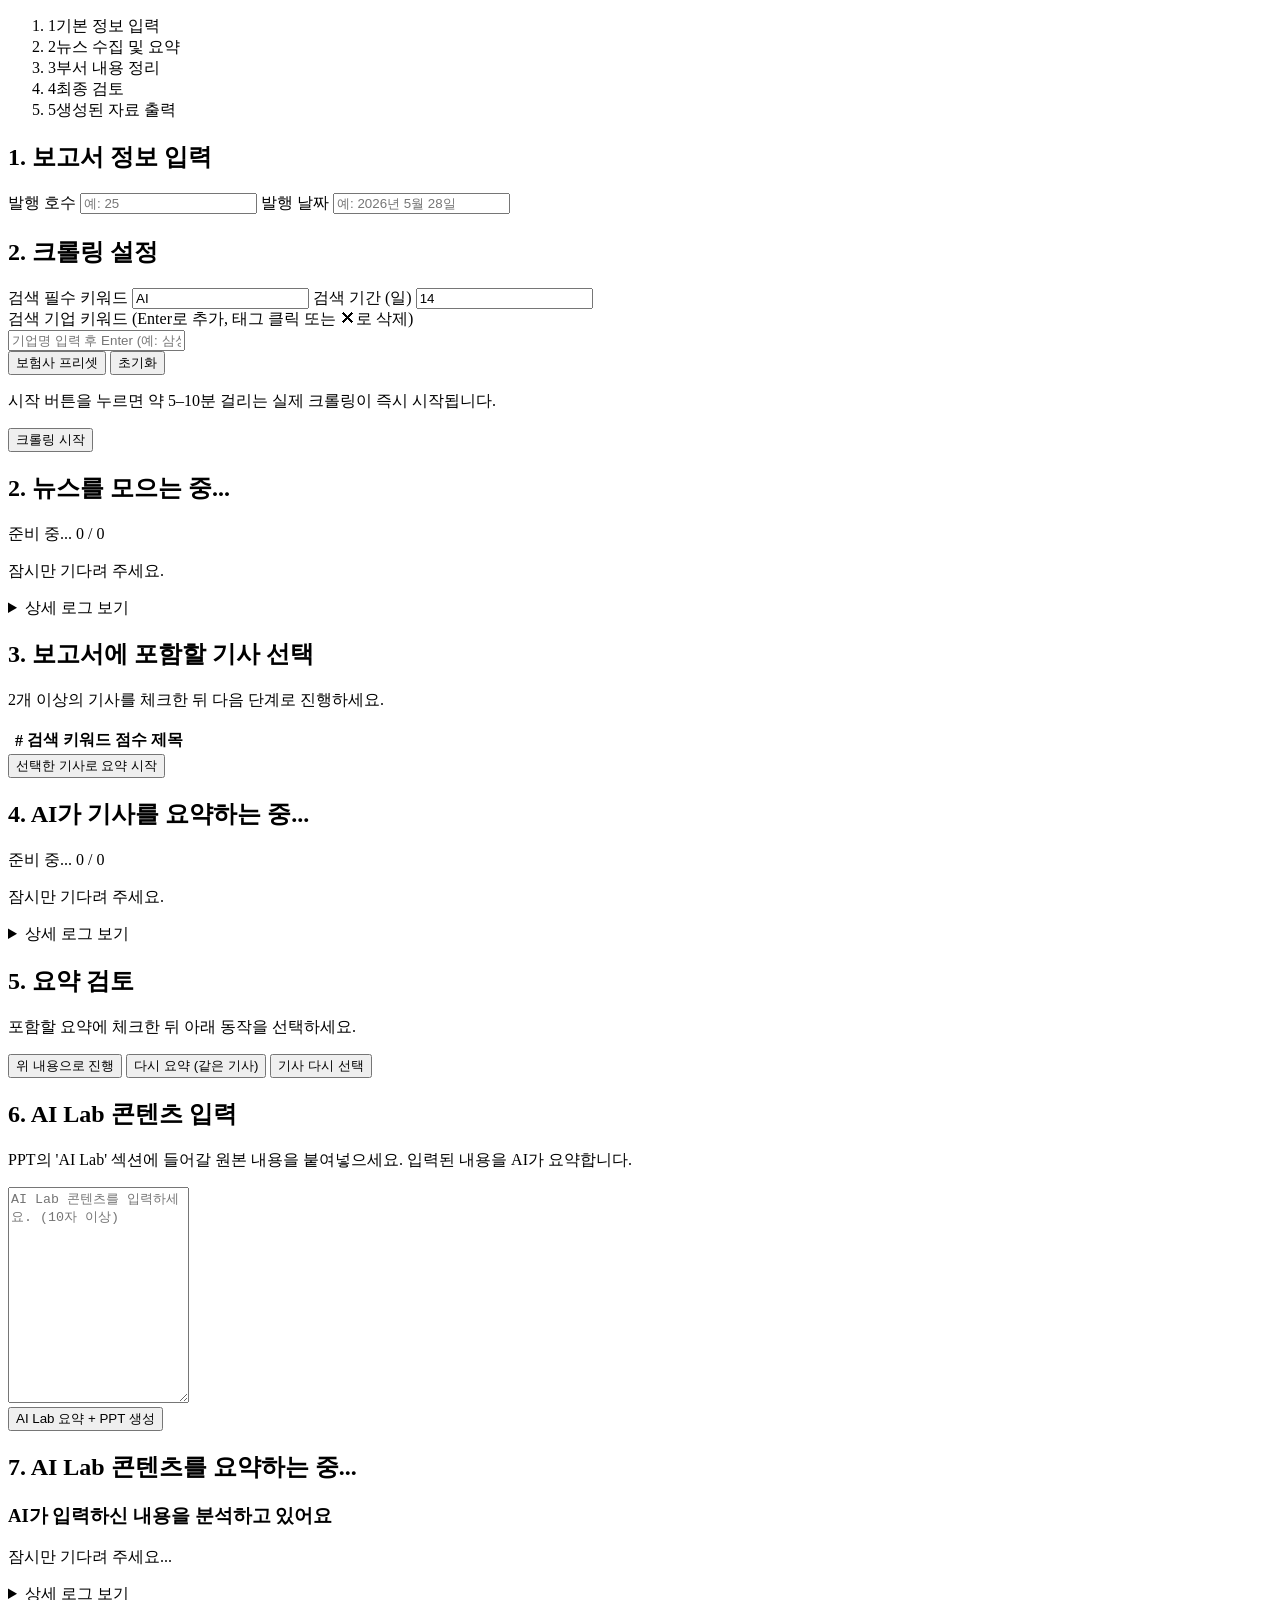
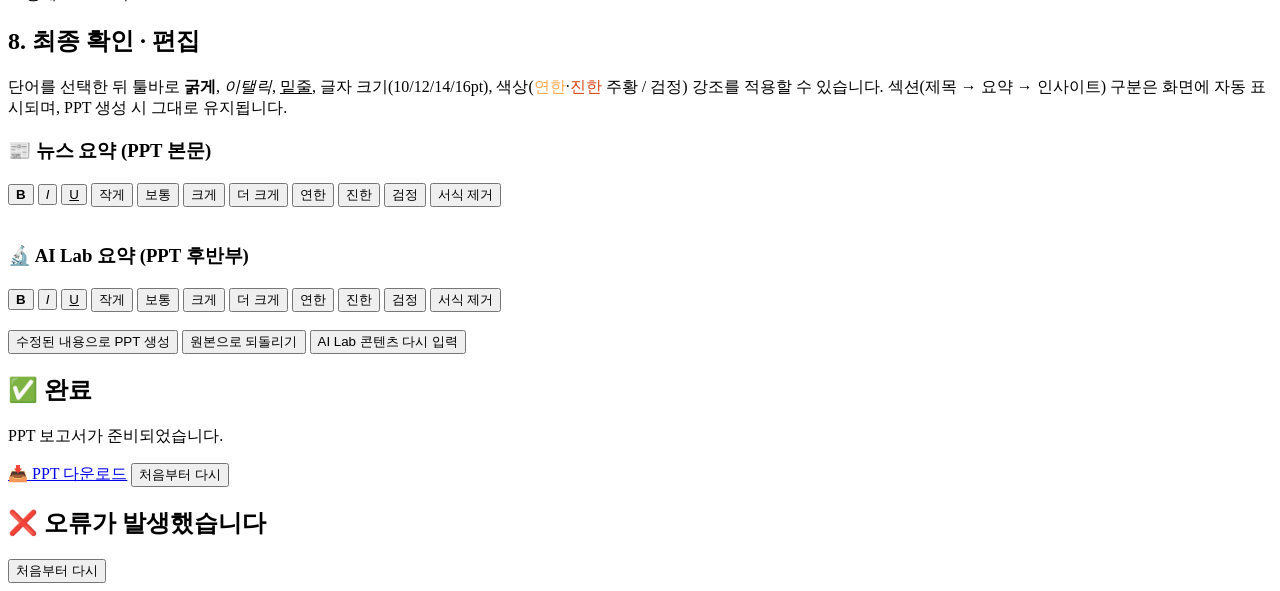
==== web/static/index.html @ 6c37c091 "add steps" ====
<!doctype html>
<html lang="ko">
<head>
  <meta charset="utf-8" />
  <meta name="viewport" content="width=device-width, initial-scale=1" />
  <title>AI Weekly Report — Web Demo</title>
  <link rel="stylesheet" href="/app.css" />
</head>
<body>
  <!-- 진행 단계 표시 (상단 고정) -->
  <nav class="stepper-wrap" aria-label="진행 단계">
    <ol id="stepper" class="stepper">
      <li class="stepper-item" data-group="input"><span class="stepper-dot">1</span><span class="stepper-label">기본 정보 입력</span></li>
      <li class="stepper-item" data-group="collect"><span class="stepper-dot">2</span><span class="stepper-label">뉴스 수집 및 요약</span></li>
      <li class="stepper-item" data-group="ailab"><span class="stepper-dot">3</span><span class="stepper-label">부서 내용 정리</span></li>
      <li class="stepper-item" data-group="review"><span class="stepper-dot">4</span><span class="stepper-label">최종 검토</span></li>
      <li class="stepper-item" data-group="done"><span class="stepper-dot">5</span><span class="stepper-label">생성된 자료 출력</span></li>
    </ol>
    <p id="stepper-desc" class="stepper-desc"></p>
  </nav>

  <main>
    <!-- Step 0: 메타데이터 + 크롤링 설정 -->
    <section id="step-meta" class="step active">
      <h2>1. 보고서 정보 입력</h2>
      <div class="form-row">
        <label>발행 호수 <input id="meta-number" type="text" placeholder="예: 25" /></label>
        <label>발행 날짜 <input id="meta-date" type="text" placeholder="예: 2026년 5월 28일" /></label>
      </div>

      <h2 style="margin-top: 22px;">2. 크롤링 설정</h2>
      <div class="form-row">
        <label>검색 필수 키워드
          <input id="cfg-keyword" type="text" value="AI" placeholder="예: AI" />
        </label>
        <label>검색 기간 (일)
          <input id="cfg-days" type="number" min="1" value="14" />
        </label>
      </div>

      <div class="tag-input-wrap">
        <label class="tag-label">검색 기업 키워드 (Enter로 추가, 태그 클릭 또는 ✕로 삭제)</label>
        <div id="cfg-companies" class="tag-list"></div>
        <input id="cfg-company-input" type="text" placeholder="기업명 입력 후 Enter (예: 삼성화재)" />
        <div class="tag-actions">
          <button type="button" id="btn-preset-insurance">보험사 프리셋</button>
          <button type="button" id="btn-clear-companies">초기화</button>
        </div>
      </div>

      <p class="hint">시작 버튼을 누르면 약 5–10분 걸리는 실제 크롤링이 즉시 시작됩니다.</p>
      <button id="btn-start" class="primary">크롤링 시작</button>
    </section>

    <!-- Step 1: 크롤링 진행 -->
    <section id="step-crawl" class="step">
      <h2>2. 뉴스를 모으는 중...</h2>

      <div class="progress-card">
        <div class="progress-head">
          <span id="crawl-progress-label">준비 중...</span>
          <span id="crawl-progress-count">0 / 0</span>
        </div>
        <div class="progress-bar"><div id="crawl-progress-fill" class="progress-fill"></div></div>
        <p id="crawl-current" class="progress-current">잠시만 기다려 주세요.</p>
      </div>

      <div id="crawl-companies" class="company-groups"></div>

      <details class="log-details">
        <summary>상세 로그 보기</summary>
        <div id="crawl-log" class="log"></div>
      </details>
    </section>

    <!-- Step 2: 기사 선택 -->
    <section id="step-select" class="step">
      <h2>3. 보고서에 포함할 기사 선택</h2>
      <p class="hint">2개 이상의 기사를 체크한 뒤 다음 단계로 진행하세요.</p>
      <div class="table-wrap">
        <table id="articles-table">
          <thead><tr><th></th><th>#</th><th>검색 키워드</th><th>점수</th><th>제목</th></tr></thead>
          <tbody></tbody>
        </table>
      </div>
      <button id="btn-summarize" class="primary">선택한 기사로 요약 시작</button>
    </section>

    <!-- Step 3: 요약 진행 -->
    <section id="step-summarize" class="step">
      <h2>4. AI가 기사를 요약하는 중...</h2>

      <div class="progress-card">
        <div class="progress-head">
          <span id="summarize-progress-label">준비 중...</span>
          <span id="summarize-progress-count">0 / 0</span>
        </div>
        <div class="progress-bar"><div id="summarize-progress-fill" class="progress-fill"></div></div>
        <p id="summarize-current" class="progress-current">잠시만 기다려 주세요.</p>
      </div>

      <div id="summarize-articles" class="summarize-articles"></div>

      <details class="log-details">
        <summary>상세 로그 보기</summary>
        <div id="summarize-log" class="log"></div>
      </details>
    </section>

    <!-- Step 4: 요약 검토 -->
    <section id="step-review" class="step">
      <h2>5. 요약 검토</h2>
      <p class="hint">포함할 요약에 체크한 뒤 아래 동작을 선택하세요.</p>
      <div id="summaries-list" class="summaries"></div>
      <div class="review-actions">
        <button id="btn-accept" class="primary">위 내용으로 진행</button>
        <button id="btn-resummarize">다시 요약 (같은 기사)</button>
        <button id="btn-reselect">기사 다시 선택</button>
      </div>
    </section>

    <!-- Step 5: AI Lab 콘텐츠 입력 -->
    <section id="step-ailab-input" class="step">
      <h2>6. AI Lab 콘텐츠 입력</h2>
      <p class="hint">PPT의 'AI Lab' 섹션에 들어갈 원본 내용을 붙여넣으세요. 입력된 내용을 AI가 요약합니다.</p>
      <textarea id="ailab-content" class="ailab-textarea" rows="14" placeholder="AI Lab 콘텐츠를 입력하세요. (10자 이상)"></textarea>
      <div class="ailab-actions">
        <button id="btn-generate-ppt" class="primary">AI Lab 요약 + PPT 생성</button>
      </div>
    </section>

    <!-- Step 6: AI Lab 요약 진행 -->
    <section id="step-ailab" class="step">
      <h2>7. AI Lab 콘텐츠를 요약하는 중...</h2>

      <div class="ailab-status-card">
        <div class="ailab-spinner-wrap"><span class="spinner-lg"></span></div>
        <div class="ailab-status-body">
          <h3>AI가 입력하신 내용을 분석하고 있어요</h3>
          <p id="ailab-status-message">잠시만 기다려 주세요...</p>
        </div>
      </div>

      <details class="log-details">
        <summary>상세 로그 보기</summary>
        <div id="ailab-log" class="log"></div>
      </details>
    </section>

    <!-- Step 7: 최종 확인 -->
    <section id="step-final-review" class="step">
      <h2>8. 최종 확인 · 편집</h2>
      <p class="hint">단어를 선택한 뒤 툴바로 <b>굵게</b>, <i>이탤릭</i>, <u>밑줄</u>, 글자 크기(10/12/14/16pt), 색상(<span style="color:#FFA94D">연한</span>·<span style="color:#D84315">진한</span> 주황 / 검정) 강조를 적용할 수 있습니다. 섹션(제목 → 요약 → 인사이트) 구분은 화면에 자동 표시되며, PPT 생성 시 그대로 유지됩니다.</p>

      <div class="final-card">
        <h3>📰 뉴스 요약 (PPT 본문)</h3>
        <div class="rich-toolbar" data-target="final-news-summary">
          <button type="button" data-cmd="bold" title="굵게 (Ctrl+B)"><b>B</b></button>
          <button type="button" data-cmd="italic" title="이탤릭 (Ctrl+I)"><i>I</i></button>
          <button type="button" data-cmd="underline" title="밑줄 (Ctrl+U)"><u>U</u></button>
          <span class="tb-divider"></span>
          <button type="button" data-size="10" title="작게 10pt" class="tb-size">작게</button>
          <button type="button" data-size="12" title="보통 12pt" class="tb-size">보통</button>
          <button type="button" data-size="14" title="크게 14pt" class="tb-size">크게</button>
          <button type="button" data-size="16" title="더 크게 16pt" class="tb-size">더 크게</button>
          <span class="tb-divider"></span>
          <button type="button" data-color="#FFA94D" title="연한 주황" class="tb-color"><span class="tb-swatch" style="background:#FFA94D"></span>연한</button>
          <button type="button" data-color="#D84315" title="진한 주황" class="tb-color"><span class="tb-swatch" style="background:#D84315"></span>진한</button>
          <button type="button" data-color="#000000" title="검은색" class="tb-color"><span class="tb-swatch" style="background:#000000"></span>검정</button>
          <span class="tb-divider"></span>
          <button type="button" data-cmd="removeFormat" title="선택 영역 서식 모두 제거">서식 제거</button>
        </div>
        <div id="final-news-summary" class="rich-edit" contenteditable="true" spellcheck="false"></div>
      </div>

      <div class="final-card">
        <h3>🔬 AI Lab 요약 (PPT 후반부)</h3>
        <div class="rich-toolbar" data-target="final-ailab-summary">
          <button type="button" data-cmd="bold" title="굵게 (Ctrl+B)"><b>B</b></button>
          <button type="button" data-cmd="italic" title="이탤릭 (Ctrl+I)"><i>I</i></button>
          <button type="button" data-cmd="underline" title="밑줄 (Ctrl+U)"><u>U</u></button>
          <span class="tb-divider"></span>
          <button type="button" data-size="10" title="작게 10pt" class="tb-size">작게</button>
          <button type="button" data-size="12" title="보통 12pt" class="tb-size">보통</button>
          <button type="button" data-size="14" title="크게 14pt" class="tb-size">크게</button>
          <button type="button" data-size="16" title="더 크게 16pt" class="tb-size">더 크게</button>
          <span class="tb-divider"></span>
          <button type="button" data-color="#FFA94D" title="연한 주황" class="tb-color"><span class="tb-swatch" style="background:#FFA94D"></span>연한</button>
          <button type="button" data-color="#D84315" title="진한 주황" class="tb-color"><span class="tb-swatch" style="background:#D84315"></span>진한</button>
          <button type="button" data-color="#000000" title="검은색" class="tb-color"><span class="tb-swatch" style="background:#000000"></span>검정</button>
          <span class="tb-divider"></span>
          <button type="button" data-cmd="removeFormat" title="선택 영역 서식 모두 제거">서식 제거</button>
        </div>
        <div id="final-ailab-summary" class="rich-edit" contenteditable="true" spellcheck="false"></div>
      </div>

      <div class="review-actions">
        <button id="btn-confirm-ppt" class="primary">수정된 내용으로 PPT 생성</button>
        <button id="btn-reset-edits">원본으로 되돌리기</button>
        <button id="btn-back-ailab">AI Lab 콘텐츠 다시 입력</button>
      </div>
    </section>

    <!-- Step 8: Done -->
    <section id="step-done" class="step">
      <h2>✅ 완료</h2>
      <p>PPT 보고서가 준비되었습니다.</p>
      <a id="btn-download" class="primary" href="#" download>📥 PPT 다운로드</a>
      <button id="btn-restart">처음부터 다시</button>
    </section>

    <!-- Error overlay -->
    <section id="step-error" class="step error">
      <h2>❌ 오류가 발생했습니다</h2>
      <pre id="error-detail"></pre>
      <button id="btn-error-restart">처음부터 다시</button>
    </section>
  </main>

  <script src="/app.js"></script>
</body>
</html>
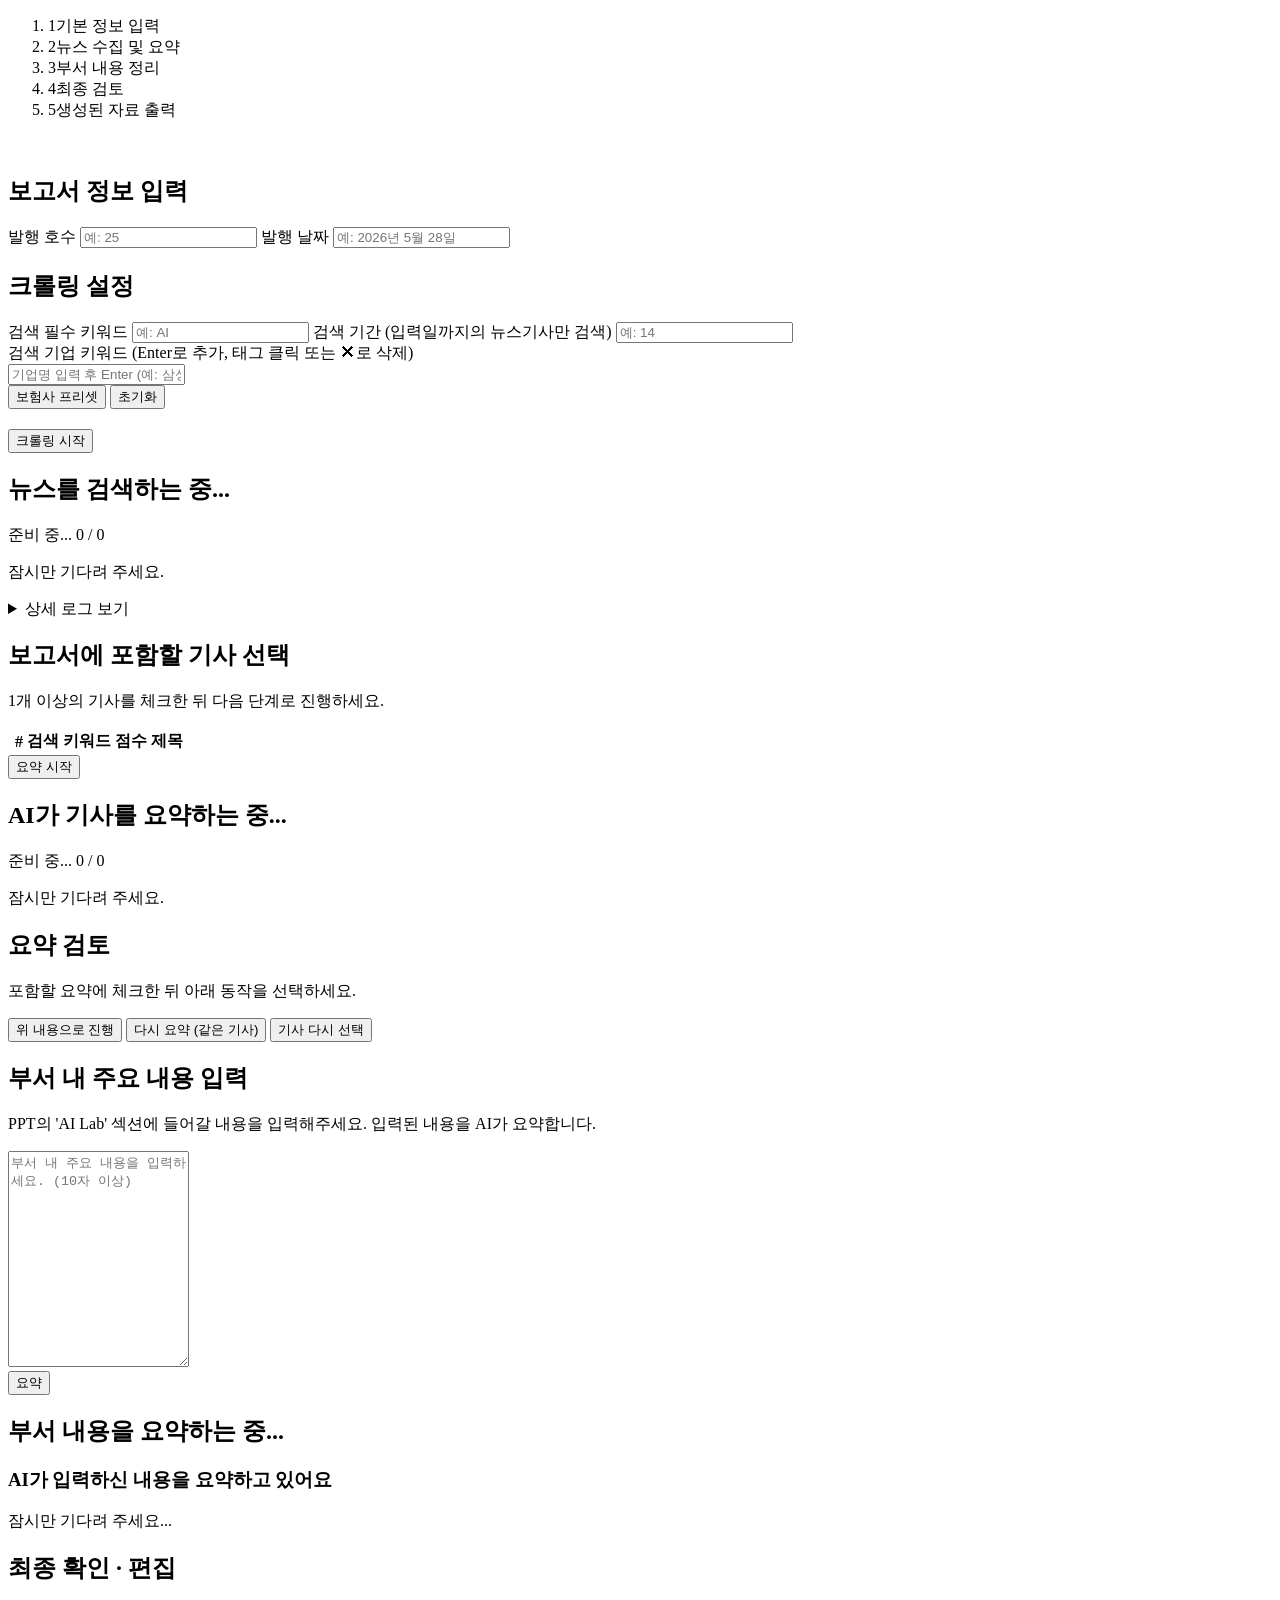
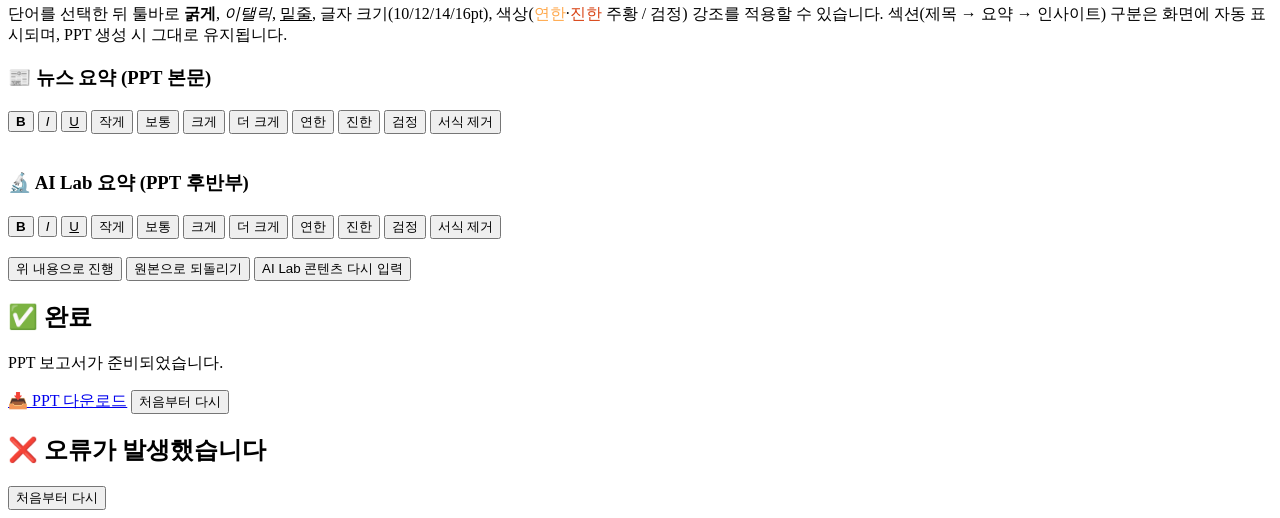
==== commit ea8e9572: "put images" ====
--- a/web/static/index.html
+++ b/web/static/index.html
@@ -16,25 +16,28 @@
       <li class="stepper-item" data-group="review"><span class="stepper-dot">4</span><span class="stepper-label">최종 검토</span></li>
       <li class="stepper-item" data-group="done"><span class="stepper-dot">5</span><span class="stepper-label">생성된 자료 출력</span></li>
     </ol>
+  </nav>
+
+  <main>
+    <!-- 단계 안내(아이콘 + 설명) — 스크롤 영역 -->
+    <img id="stepper-desc-icon" class="stepper-desc-icon" src="/images/write.png" alt="" />
     <p id="stepper-desc" class="stepper-desc"></p>
-  </nav>
-
-  <main>
+
     <!-- Step 0: 메타데이터 + 크롤링 설정 -->
     <section id="step-meta" class="step active">
-      <h2>1. 보고서 정보 입력</h2>
+      <h2>보고서 정보 입력</h2>
       <div class="form-row">
         <label>발행 호수 <input id="meta-number" type="text" placeholder="예: 25" /></label>
         <label>발행 날짜 <input id="meta-date" type="text" placeholder="예: 2026년 5월 28일" /></label>
       </div>
 
-      <h2 style="margin-top: 22px;">2. 크롤링 설정</h2>
+      <h2 style="margin-top: 22px;">크롤링 설정</h2>
       <div class="form-row">
         <label>검색 필수 키워드
-          <input id="cfg-keyword" type="text" value="AI" placeholder="예: AI" />
+          <input id="cfg-keyword" type="text" placeholder="예: AI" />
         </label>
-        <label>검색 기간 (일)
-          <input id="cfg-days" type="number" min="1" value="14" />
+        <label>검색 기간 (입력일까지의 뉴스기사만 검색)
+          <input id="cfg-days" type="number" min="1" placeholder="예: 14" />
         </label>
       </div>
 
@@ -48,13 +51,12 @@
         </div>
       </div>
 
-      <p class="hint">시작 버튼을 누르면 약 5–10분 걸리는 실제 크롤링이 즉시 시작됩니다.</p>
-      <button id="btn-start" class="primary">크롤링 시작</button>
+      <button id="btn-start" class="primary" style="margin-top: 20px;">크롤링 시작</button>
     </section>
 
     <!-- Step 1: 크롤링 진행 -->
     <section id="step-crawl" class="step">
-      <h2>2. 뉴스를 모으는 중...</h2>
+      <h2>뉴스를 검색하는 중...</h2>
 
       <div class="progress-card">
         <div class="progress-head">
@@ -75,20 +77,20 @@
 
     <!-- Step 2: 기사 선택 -->
     <section id="step-select" class="step">
-      <h2>3. 보고서에 포함할 기사 선택</h2>
-      <p class="hint">2개 이상의 기사를 체크한 뒤 다음 단계로 진행하세요.</p>
+      <h2>보고서에 포함할 기사 선택</h2>
+      <p class="hint">1개 이상의 기사를 체크한 뒤 다음 단계로 진행하세요.</p>
       <div class="table-wrap">
         <table id="articles-table">
           <thead><tr><th></th><th>#</th><th>검색 키워드</th><th>점수</th><th>제목</th></tr></thead>
           <tbody></tbody>
         </table>
       </div>
-      <button id="btn-summarize" class="primary">선택한 기사로 요약 시작</button>
+      <button id="btn-summarize" class="primary">요약 시작</button>
     </section>
 
     <!-- Step 3: 요약 진행 -->
     <section id="step-summarize" class="step">
-      <h2>4. AI가 기사를 요약하는 중...</h2>
+      <h2>AI가 기사를 요약하는 중...</h2>
 
       <div class="progress-card">
         <div class="progress-head">
@@ -100,16 +102,11 @@
       </div>
 
       <div id="summarize-articles" class="summarize-articles"></div>
-
-      <details class="log-details">
-        <summary>상세 로그 보기</summary>
-        <div id="summarize-log" class="log"></div>
-      </details>
     </section>
 
     <!-- Step 4: 요약 검토 -->
     <section id="step-review" class="step">
-      <h2>5. 요약 검토</h2>
+      <h2>요약 검토</h2>
       <p class="hint">포함할 요약에 체크한 뒤 아래 동작을 선택하세요.</p>
       <div id="summaries-list" class="summaries"></div>
       <div class="review-actions">
@@ -121,35 +118,30 @@
 
     <!-- Step 5: AI Lab 콘텐츠 입력 -->
     <section id="step-ailab-input" class="step">
-      <h2>6. AI Lab 콘텐츠 입력</h2>
-      <p class="hint">PPT의 'AI Lab' 섹션에 들어갈 원본 내용을 붙여넣으세요. 입력된 내용을 AI가 요약합니다.</p>
-      <textarea id="ailab-content" class="ailab-textarea" rows="14" placeholder="AI Lab 콘텐츠를 입력하세요. (10자 이상)"></textarea>
+      <h2>부서 내 주요 내용 입력</h2>
+      <p class="hint">PPT의 'AI Lab' 섹션에 들어갈 내용을 입력해주세요. 입력된 내용을 AI가 요약합니다.</p>
+      <textarea id="ailab-content" class="ailab-textarea" rows="14" placeholder="부서 내 주요 내용을 입력하세요. (10자 이상)"></textarea>
       <div class="ailab-actions">
-        <button id="btn-generate-ppt" class="primary">AI Lab 요약 + PPT 생성</button>
+        <button id="btn-generate-ppt" class="primary">요약</button>
       </div>
     </section>
 
     <!-- Step 6: AI Lab 요약 진행 -->
     <section id="step-ailab" class="step">
-      <h2>7. AI Lab 콘텐츠를 요약하는 중...</h2>
+      <h2>부서 내용을 요약하는 중...</h2>
 
       <div class="ailab-status-card">
         <div class="ailab-spinner-wrap"><span class="spinner-lg"></span></div>
         <div class="ailab-status-body">
-          <h3>AI가 입력하신 내용을 분석하고 있어요</h3>
+          <h3>AI가 입력하신 내용을 요약하고 있어요</h3>
           <p id="ailab-status-message">잠시만 기다려 주세요...</p>
         </div>
       </div>
-
-      <details class="log-details">
-        <summary>상세 로그 보기</summary>
-        <div id="ailab-log" class="log"></div>
-      </details>
     </section>
 
     <!-- Step 7: 최종 확인 -->
     <section id="step-final-review" class="step">
-      <h2>8. 최종 확인 · 편집</h2>
+      <h2>최종 확인 · 편집</h2>
       <p class="hint">단어를 선택한 뒤 툴바로 <b>굵게</b>, <i>이탤릭</i>, <u>밑줄</u>, 글자 크기(10/12/14/16pt), 색상(<span style="color:#FFA94D">연한</span>·<span style="color:#D84315">진한</span> 주황 / 검정) 강조를 적용할 수 있습니다. 섹션(제목 → 요약 → 인사이트) 구분은 화면에 자동 표시되며, PPT 생성 시 그대로 유지됩니다.</p>
 
       <div class="final-card">
@@ -195,7 +187,7 @@
       </div>
 
       <div class="review-actions">
-        <button id="btn-confirm-ppt" class="primary">수정된 내용으로 PPT 생성</button>
+        <button id="btn-confirm-ppt" class="primary">위 내용으로 진행</button>
         <button id="btn-reset-edits">원본으로 되돌리기</button>
         <button id="btn-back-ailab">AI Lab 콘텐츠 다시 입력</button>
       </div>
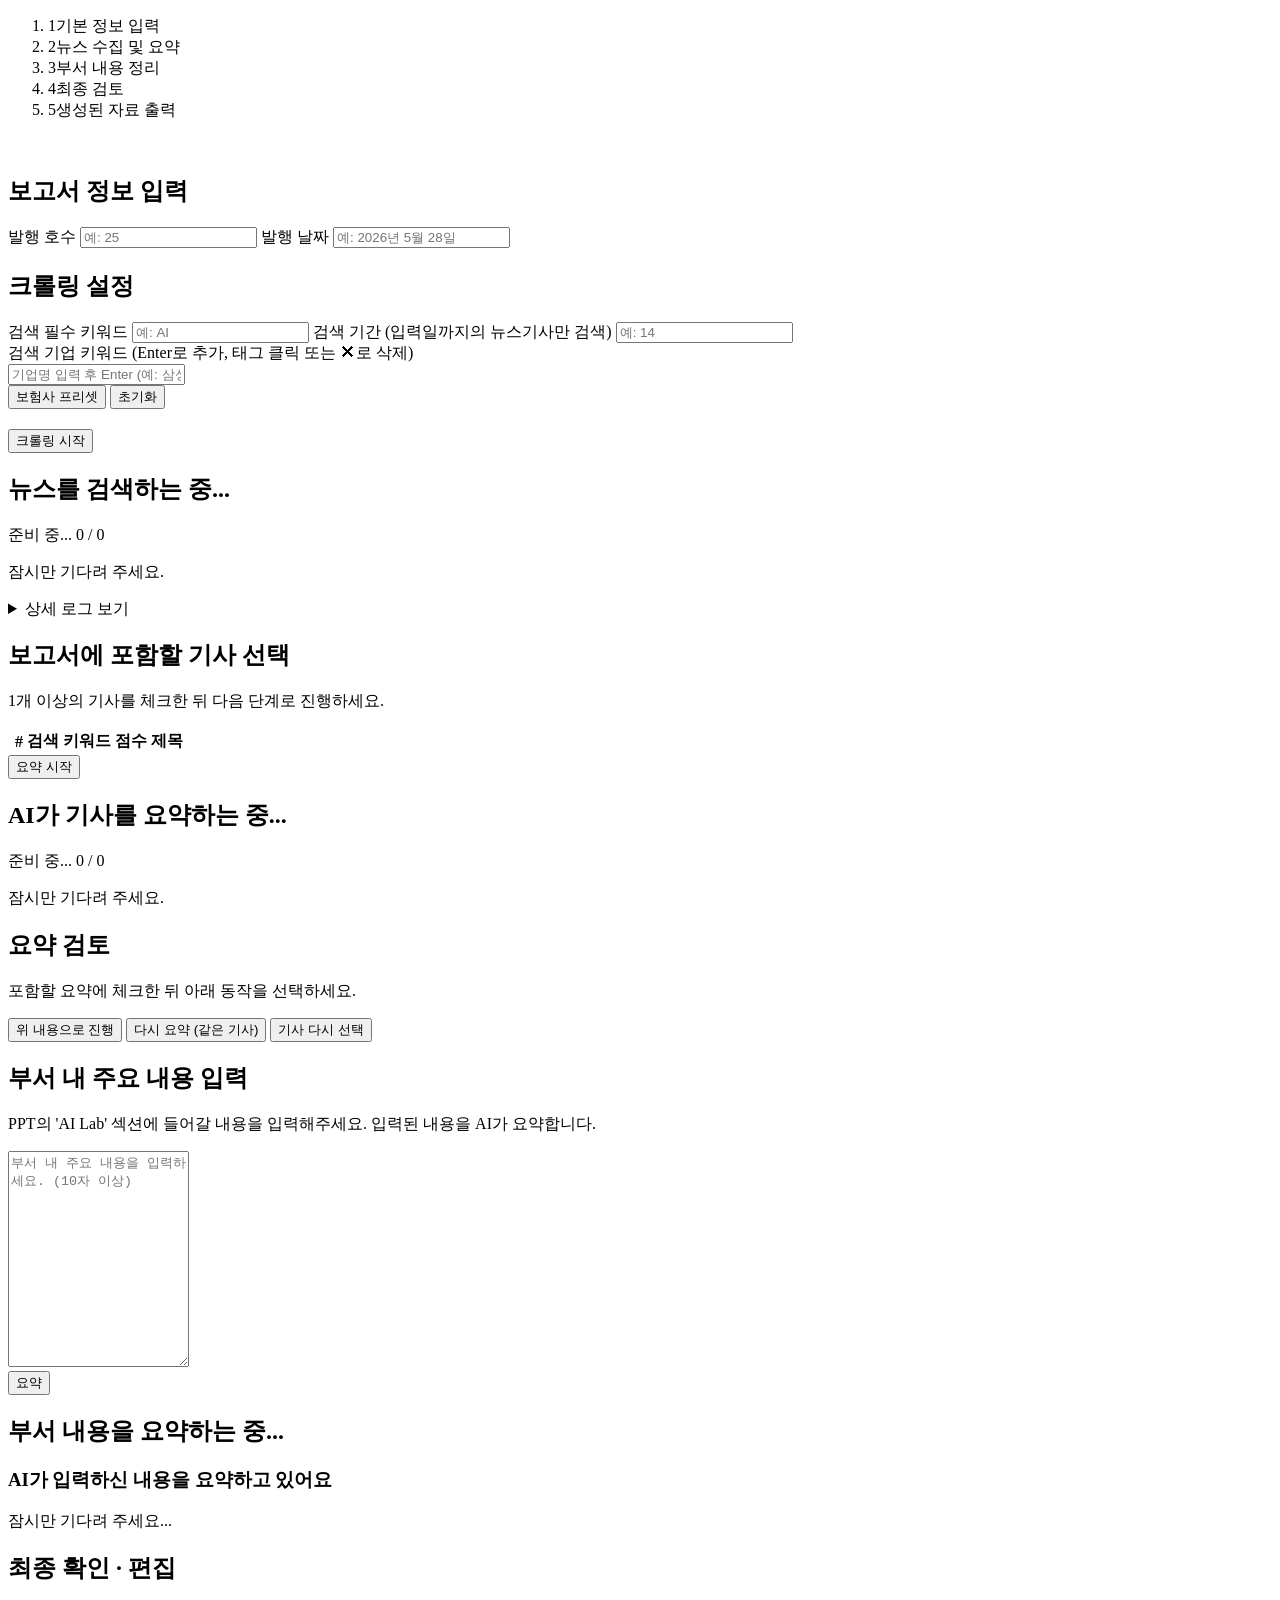
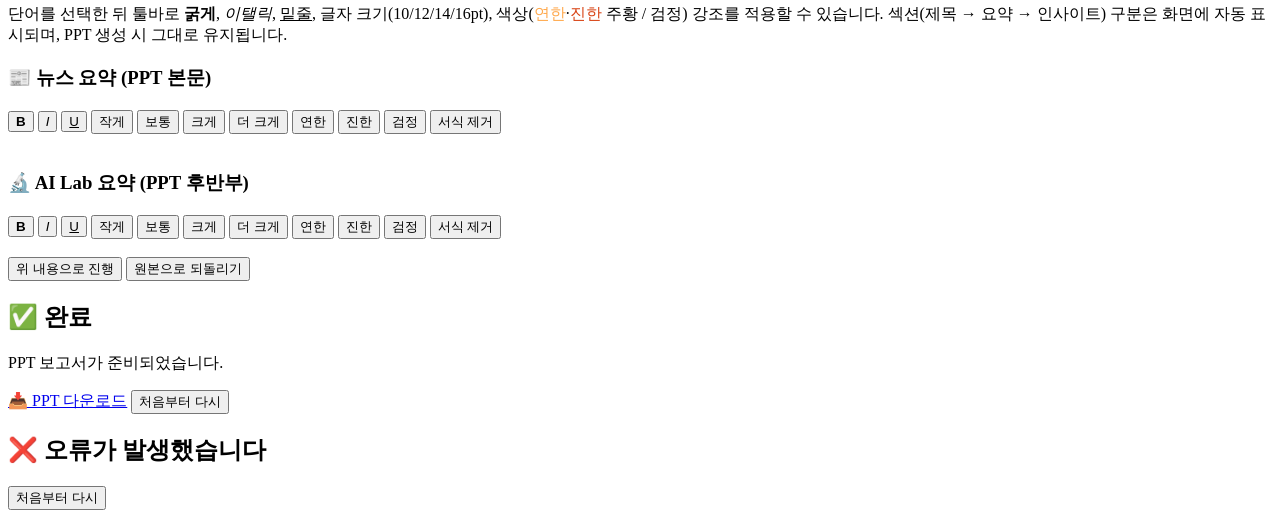
==== commit 647ee559: "design change" ====
--- a/web/static/index.html
+++ b/web/static/index.html
@@ -34,7 +34,7 @@
       <h2 style="margin-top: 22px;">크롤링 설정</h2>
       <div class="form-row">
         <label>검색 필수 키워드
-          <input id="cfg-keyword" type="text" placeholder="예: AI" />
+          <input id="cfg-keyword" type="text" placeholder="예: AI" autocomplete="off" />
         </label>
         <label>검색 기간 (입력일까지의 뉴스기사만 검색)
           <input id="cfg-days" type="number" min="1" placeholder="예: 14" />
@@ -189,7 +189,6 @@
       <div class="review-actions">
         <button id="btn-confirm-ppt" class="primary">위 내용으로 진행</button>
         <button id="btn-reset-edits">원본으로 되돌리기</button>
-        <button id="btn-back-ailab">AI Lab 콘텐츠 다시 입력</button>
       </div>
     </section>
 
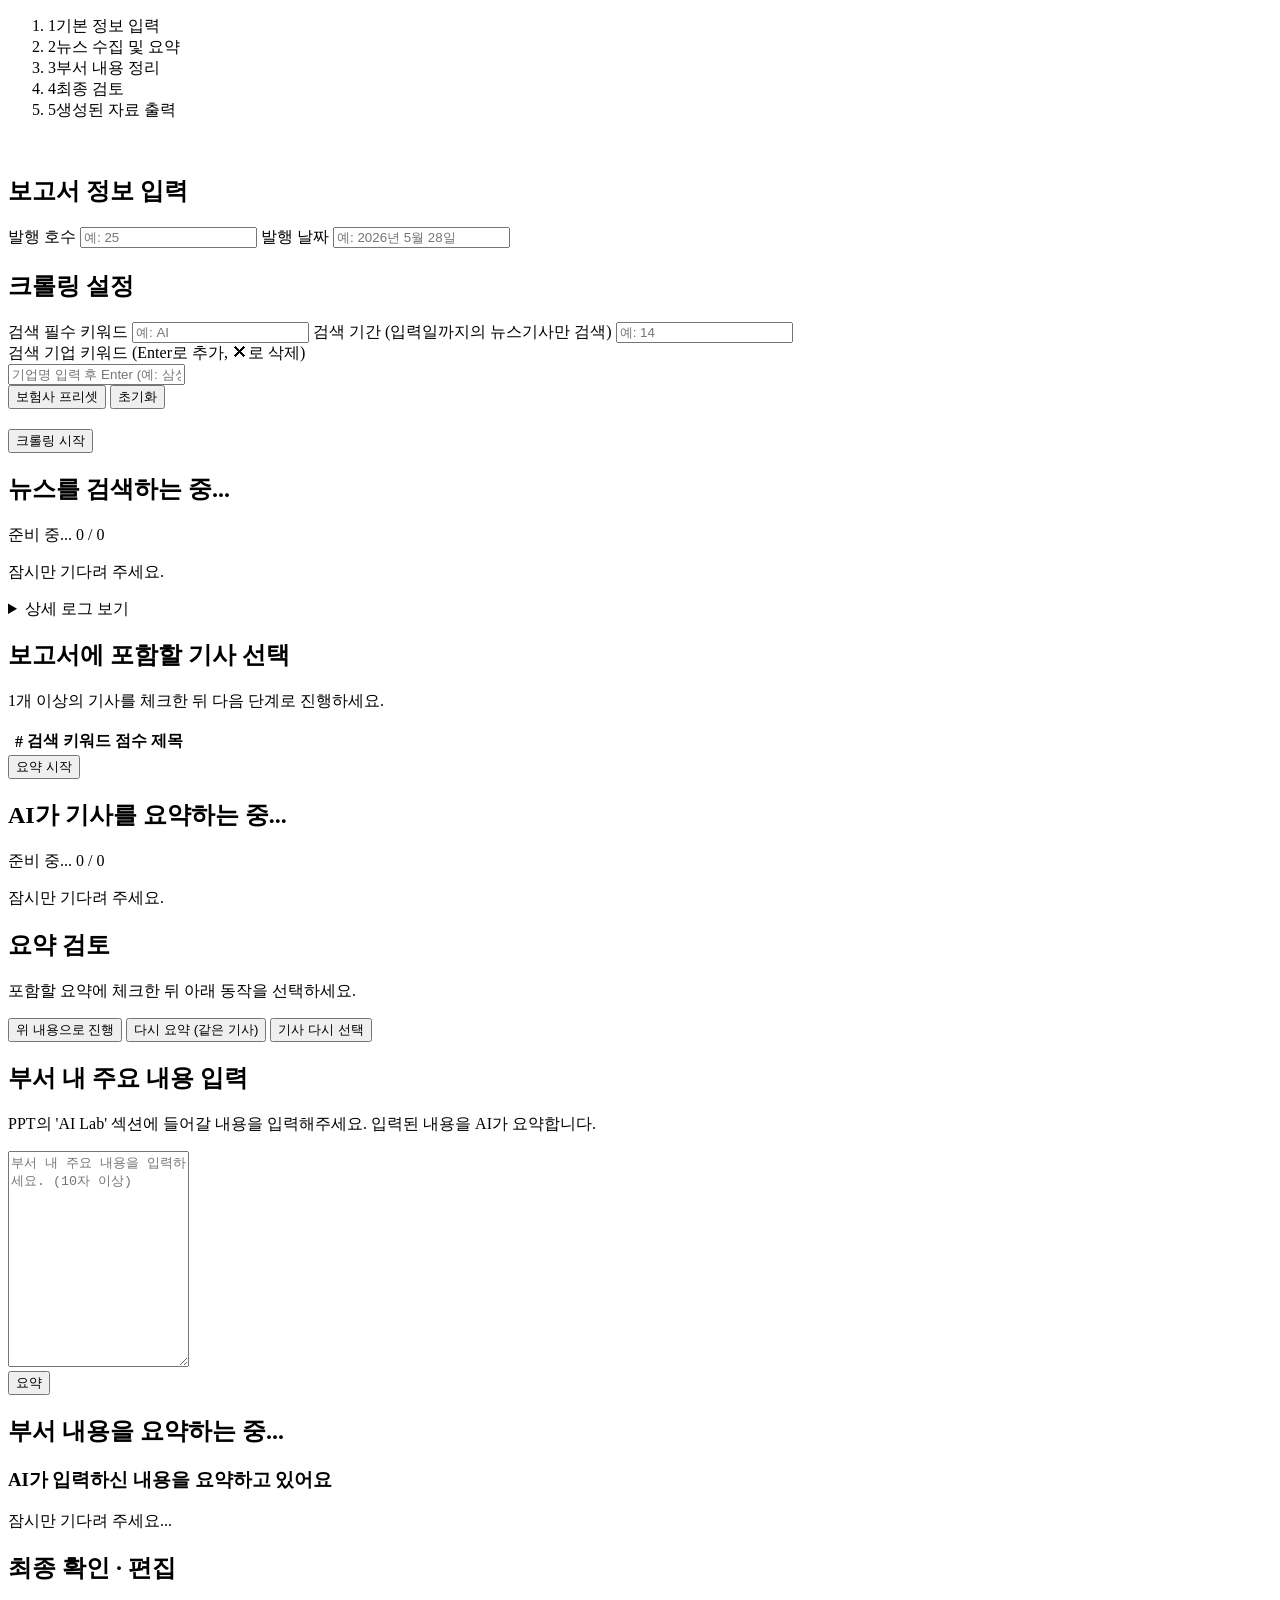
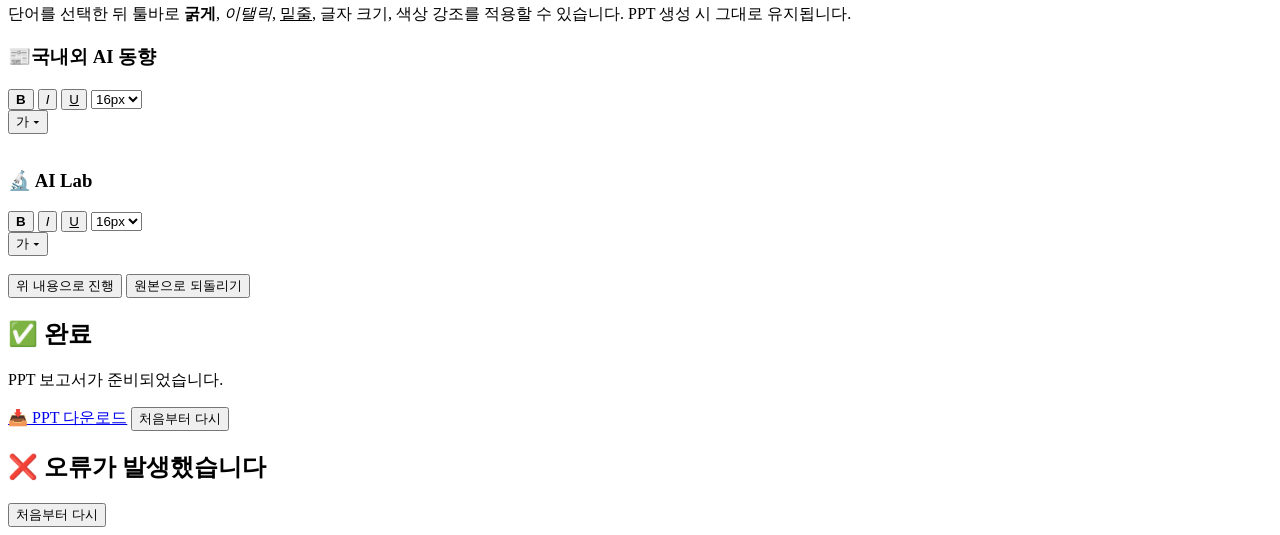
==== commit 44ffbfa5: "small changes" ====
--- a/web/static/index.html
+++ b/web/static/index.html
@@ -42,7 +42,7 @@
       </div>
 
       <div class="tag-input-wrap">
-        <label class="tag-label">검색 기업 키워드 (Enter로 추가, 태그 클릭 또는 ✕로 삭제)</label>
+        <label class="tag-label">검색 기업 키워드 (Enter로 추가, ✕로 삭제)</label>
         <div id="cfg-companies" class="tag-list"></div>
         <input id="cfg-company-input" type="text" placeholder="기업명 입력 후 Enter (예: 삼성화재)" />
         <div class="tag-actions">
@@ -142,46 +142,68 @@
     <!-- Step 7: 최종 확인 -->
     <section id="step-final-review" class="step">
       <h2>최종 확인 · 편집</h2>
-      <p class="hint">단어를 선택한 뒤 툴바로 <b>굵게</b>, <i>이탤릭</i>, <u>밑줄</u>, 글자 크기(10/12/14/16pt), 색상(<span style="color:#FFA94D">연한</span>·<span style="color:#D84315">진한</span> 주황 / 검정) 강조를 적용할 수 있습니다. 섹션(제목 → 요약 → 인사이트) 구분은 화면에 자동 표시되며, PPT 생성 시 그대로 유지됩니다.</p>
+      <p class="hint">단어를 선택한 뒤 툴바로 <b>굵게</b>, <i>이탤릭</i>, <u>밑줄</u>, 글자 크기, 색상 강조를 적용할 수 있습니다. PPT 생성 시 그대로 유지됩니다.</p>
 
       <div class="final-card">
-        <h3>📰 뉴스 요약 (PPT 본문)</h3>
+        <h3>📰국내외 AI 동향</h3>
         <div class="rich-toolbar" data-target="final-news-summary">
           <button type="button" data-cmd="bold" title="굵게 (Ctrl+B)"><b>B</b></button>
           <button type="button" data-cmd="italic" title="이탤릭 (Ctrl+I)"><i>I</i></button>
           <button type="button" data-cmd="underline" title="밑줄 (Ctrl+U)"><u>U</u></button>
           <span class="tb-divider"></span>
-          <button type="button" data-size="10" title="작게 10pt" class="tb-size">작게</button>
-          <button type="button" data-size="12" title="보통 12pt" class="tb-size">보통</button>
-          <button type="button" data-size="14" title="크게 14pt" class="tb-size">크게</button>
-          <button type="button" data-size="16" title="더 크게 16pt" class="tb-size">더 크게</button>
-          <span class="tb-divider"></span>
-          <button type="button" data-color="#FFA94D" title="연한 주황" class="tb-color"><span class="tb-swatch" style="background:#FFA94D"></span>연한</button>
-          <button type="button" data-color="#D84315" title="진한 주황" class="tb-color"><span class="tb-swatch" style="background:#D84315"></span>진한</button>
-          <button type="button" data-color="#000000" title="검은색" class="tb-color"><span class="tb-swatch" style="background:#000000"></span>검정</button>
-          <span class="tb-divider"></span>
-          <button type="button" data-cmd="removeFormat" title="선택 영역 서식 모두 제거">서식 제거</button>
+          <select class="tb-size-select" title="글자 크기">
+            <option value="10">10px</option>
+            <option value="11">11px</option>
+            <option value="12">12px</option>
+            <option value="14">14px</option>
+            <option value="16" selected>16px</option>
+            <option value="18">18px</option>
+            <option value="20">20px</option>
+            <option value="24">24px</option>
+            <option value="28">28px</option>
+            <option value="32">32px</option>
+          </select>
+          <span class="tb-divider"></span>
+          <div class="tb-colorpicker">
+            <button type="button" class="tb-color-trigger" title="글자 색">
+              <span class="tb-bar">가</span>
+              <span class="tb-color-line" style="background:#000000"></span>
+              <span class="tb-caret">▾</span>
+            </button>
+            <div class="tb-color-palette" hidden></div>
+          </div>
         </div>
         <div id="final-news-summary" class="rich-edit" contenteditable="true" spellcheck="false"></div>
       </div>
 
       <div class="final-card">
-        <h3>🔬 AI Lab 요약 (PPT 후반부)</h3>
+        <h3>🔬 AI Lab</h3>
         <div class="rich-toolbar" data-target="final-ailab-summary">
           <button type="button" data-cmd="bold" title="굵게 (Ctrl+B)"><b>B</b></button>
           <button type="button" data-cmd="italic" title="이탤릭 (Ctrl+I)"><i>I</i></button>
           <button type="button" data-cmd="underline" title="밑줄 (Ctrl+U)"><u>U</u></button>
           <span class="tb-divider"></span>
-          <button type="button" data-size="10" title="작게 10pt" class="tb-size">작게</button>
-          <button type="button" data-size="12" title="보통 12pt" class="tb-size">보통</button>
-          <button type="button" data-size="14" title="크게 14pt" class="tb-size">크게</button>
-          <button type="button" data-size="16" title="더 크게 16pt" class="tb-size">더 크게</button>
-          <span class="tb-divider"></span>
-          <button type="button" data-color="#FFA94D" title="연한 주황" class="tb-color"><span class="tb-swatch" style="background:#FFA94D"></span>연한</button>
-          <button type="button" data-color="#D84315" title="진한 주황" class="tb-color"><span class="tb-swatch" style="background:#D84315"></span>진한</button>
-          <button type="button" data-color="#000000" title="검은색" class="tb-color"><span class="tb-swatch" style="background:#000000"></span>검정</button>
-          <span class="tb-divider"></span>
-          <button type="button" data-cmd="removeFormat" title="선택 영역 서식 모두 제거">서식 제거</button>
+          <select class="tb-size-select" title="글자 크기">
+            <option value="10">10px</option>
+            <option value="11">11px</option>
+            <option value="12">12px</option>
+            <option value="14">14px</option>
+            <option value="16" selected>16px</option>
+            <option value="18">18px</option>
+            <option value="20">20px</option>
+            <option value="24">24px</option>
+            <option value="28">28px</option>
+            <option value="32">32px</option>
+          </select>
+          <span class="tb-divider"></span>
+          <div class="tb-colorpicker">
+            <button type="button" class="tb-color-trigger" title="글자 색">
+              <span class="tb-bar">가</span>
+              <span class="tb-color-line" style="background:#000000"></span>
+              <span class="tb-caret">▾</span>
+            </button>
+            <div class="tb-color-palette" hidden></div>
+          </div>
         </div>
         <div id="final-ailab-summary" class="rich-edit" contenteditable="true" spellcheck="false"></div>
       </div>
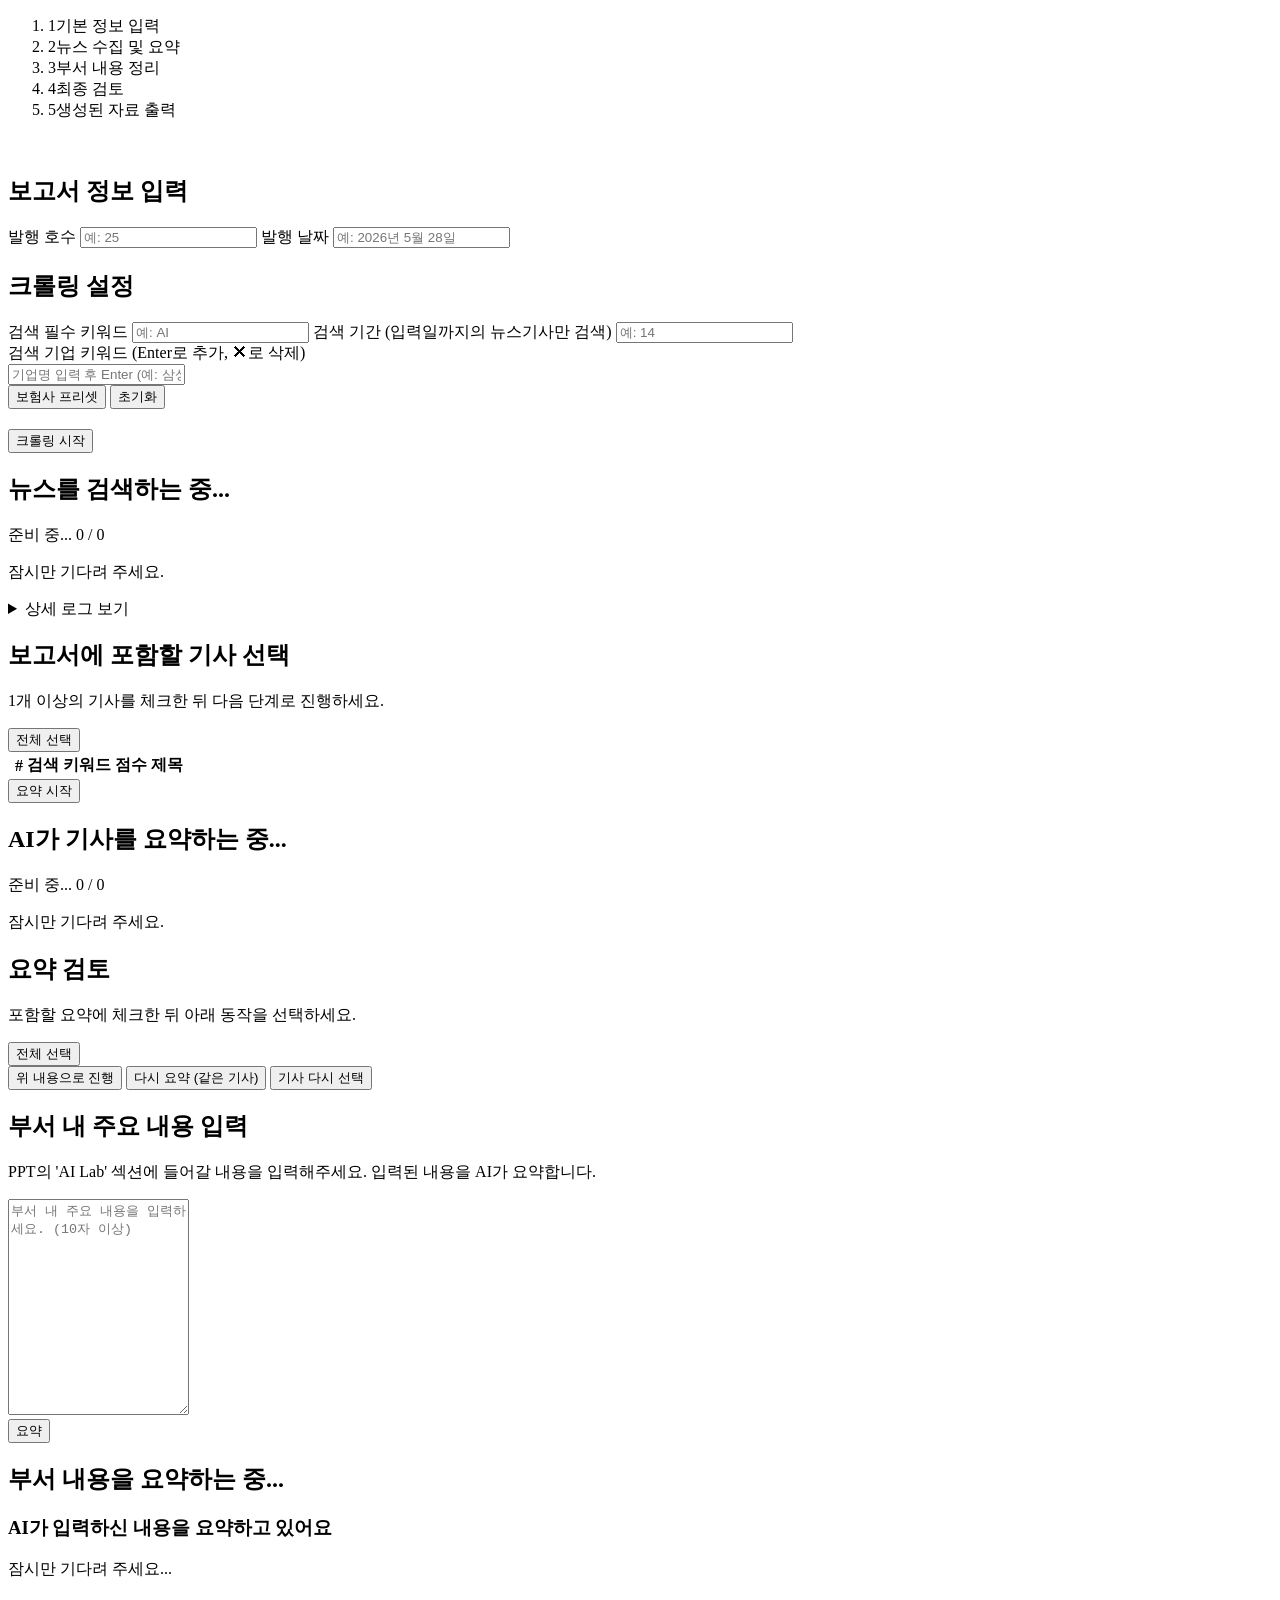
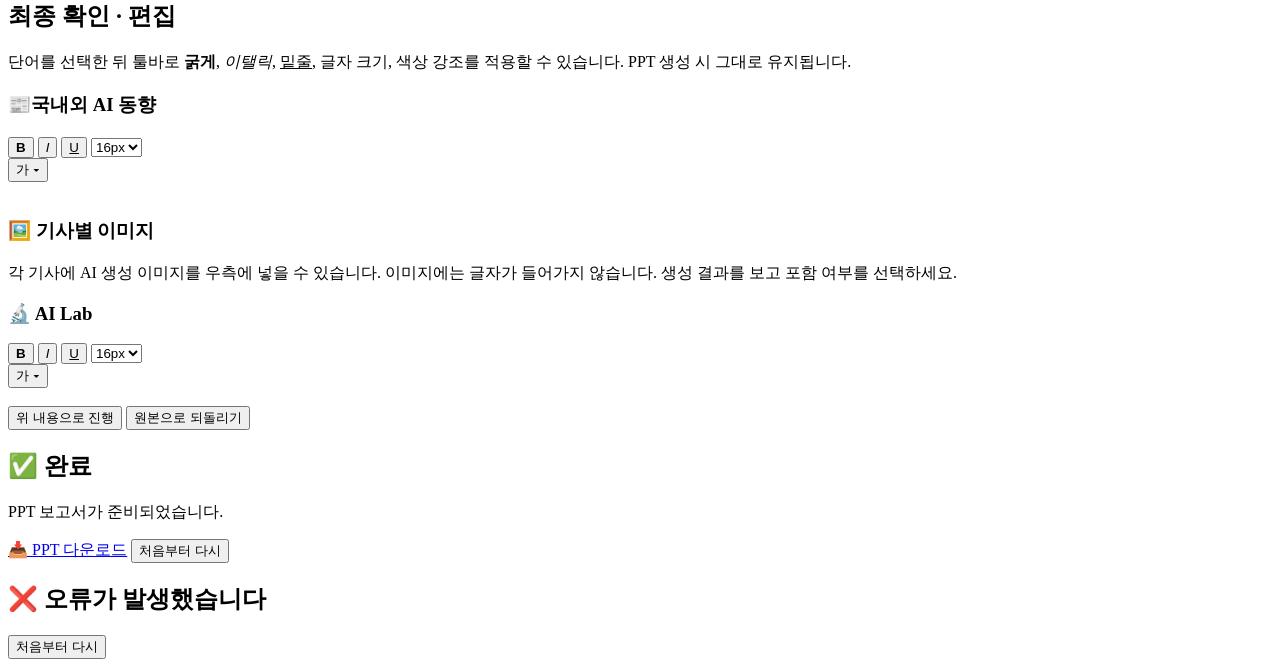
==== commit afb2a8cc: "add image generator" ====
--- a/web/static/index.html
+++ b/web/static/index.html
@@ -79,6 +79,9 @@
     <section id="step-select" class="step">
       <h2>보고서에 포함할 기사 선택</h2>
       <p class="hint">1개 이상의 기사를 체크한 뒤 다음 단계로 진행하세요.</p>
+      <div class="select-toolbar">
+        <button type="button" id="btn-select-all-articles">전체 선택</button>
+      </div>
       <div class="table-wrap">
         <table id="articles-table">
           <thead><tr><th></th><th>#</th><th>검색 키워드</th><th>점수</th><th>제목</th></tr></thead>
@@ -108,6 +111,9 @@
     <section id="step-review" class="step">
       <h2>요약 검토</h2>
       <p class="hint">포함할 요약에 체크한 뒤 아래 동작을 선택하세요.</p>
+      <div class="select-toolbar">
+        <button type="button" id="btn-select-all-summaries">전체 선택</button>
+      </div>
       <div id="summaries-list" class="summaries"></div>
       <div class="review-actions">
         <button id="btn-accept" class="primary">위 내용으로 진행</button>
@@ -177,6 +183,12 @@
       </div>
 
       <div class="final-card">
+        <h3>🖼️ 기사별 이미지</h3>
+        <p class="hint">각 기사에 AI 생성 이미지를 우측에 넣을 수 있습니다. 이미지에는 글자가 들어가지 않습니다. 생성 결과를 보고 포함 여부를 선택하세요.</p>
+        <div id="article-images-list" class="article-images-list"></div>
+      </div>
+
+      <div class="final-card">
         <h3>🔬 AI Lab</h3>
         <div class="rich-toolbar" data-target="final-ailab-summary">
           <button type="button" data-cmd="bold" title="굵게 (Ctrl+B)"><b>B</b></button>
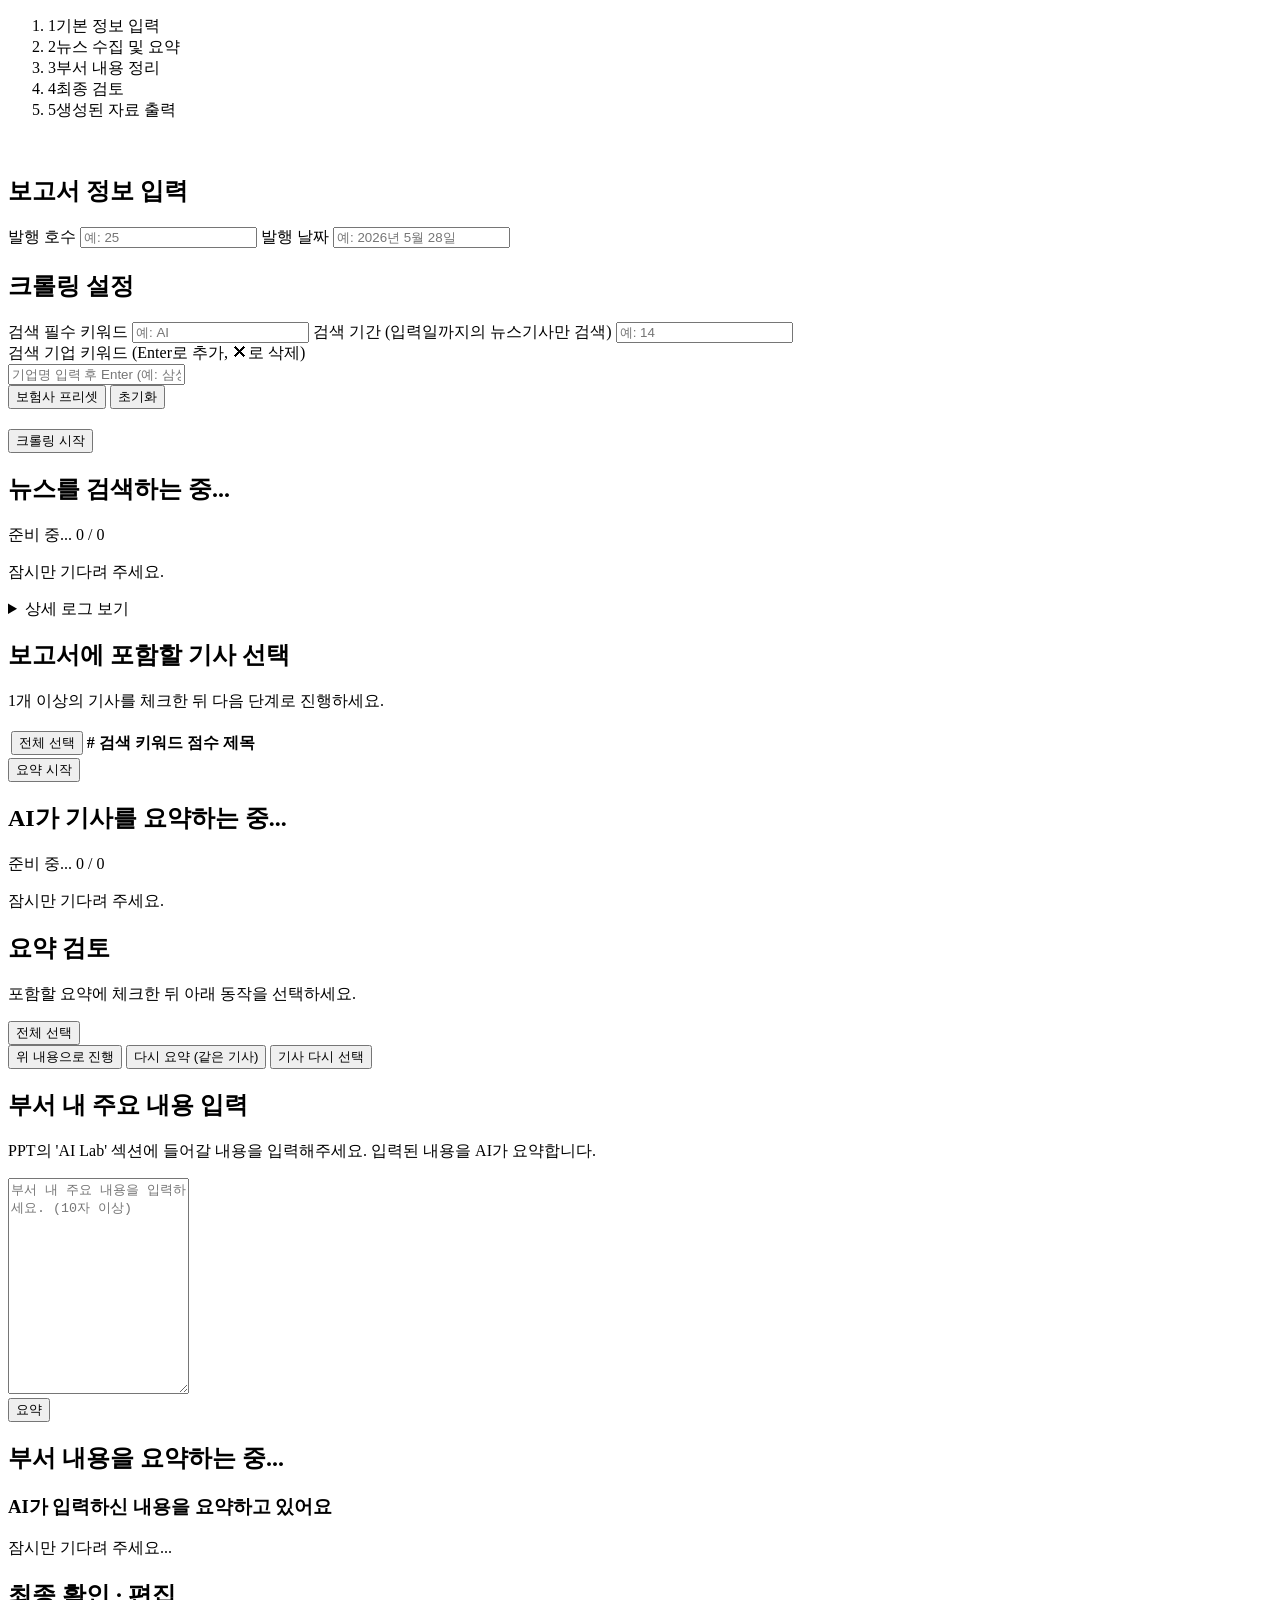
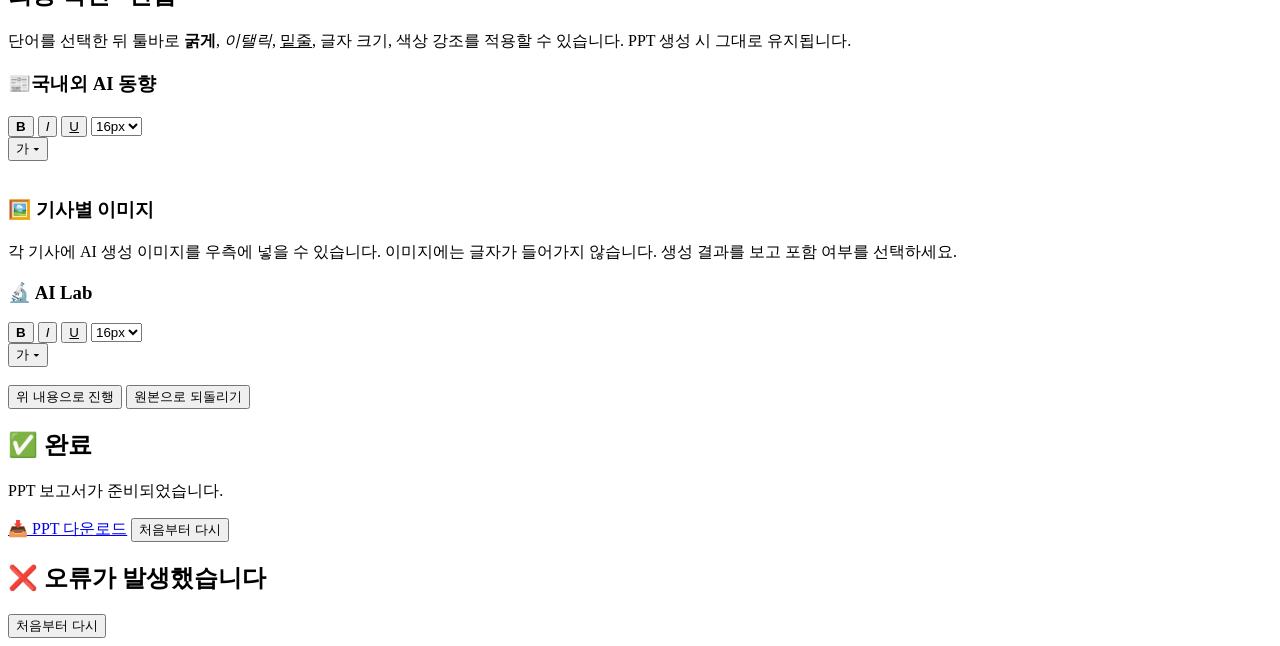
==== commit 3698b6a5: "add fonts" ====
--- a/web/static/index.html
+++ b/web/static/index.html
@@ -79,12 +79,9 @@
     <section id="step-select" class="step">
       <h2>보고서에 포함할 기사 선택</h2>
       <p class="hint">1개 이상의 기사를 체크한 뒤 다음 단계로 진행하세요.</p>
-      <div class="select-toolbar">
-        <button type="button" id="btn-select-all-articles">전체 선택</button>
-      </div>
       <div class="table-wrap">
         <table id="articles-table">
-          <thead><tr><th></th><th>#</th><th>검색 키워드</th><th>점수</th><th>제목</th></tr></thead>
+          <thead><tr><th><button type="button" id="btn-select-all-articles" class="select-all-th">전체 선택</button></th><th>#</th><th>검색 키워드</th><th>점수</th><th>제목</th></tr></thead>
           <tbody></tbody>
         </table>
       </div>
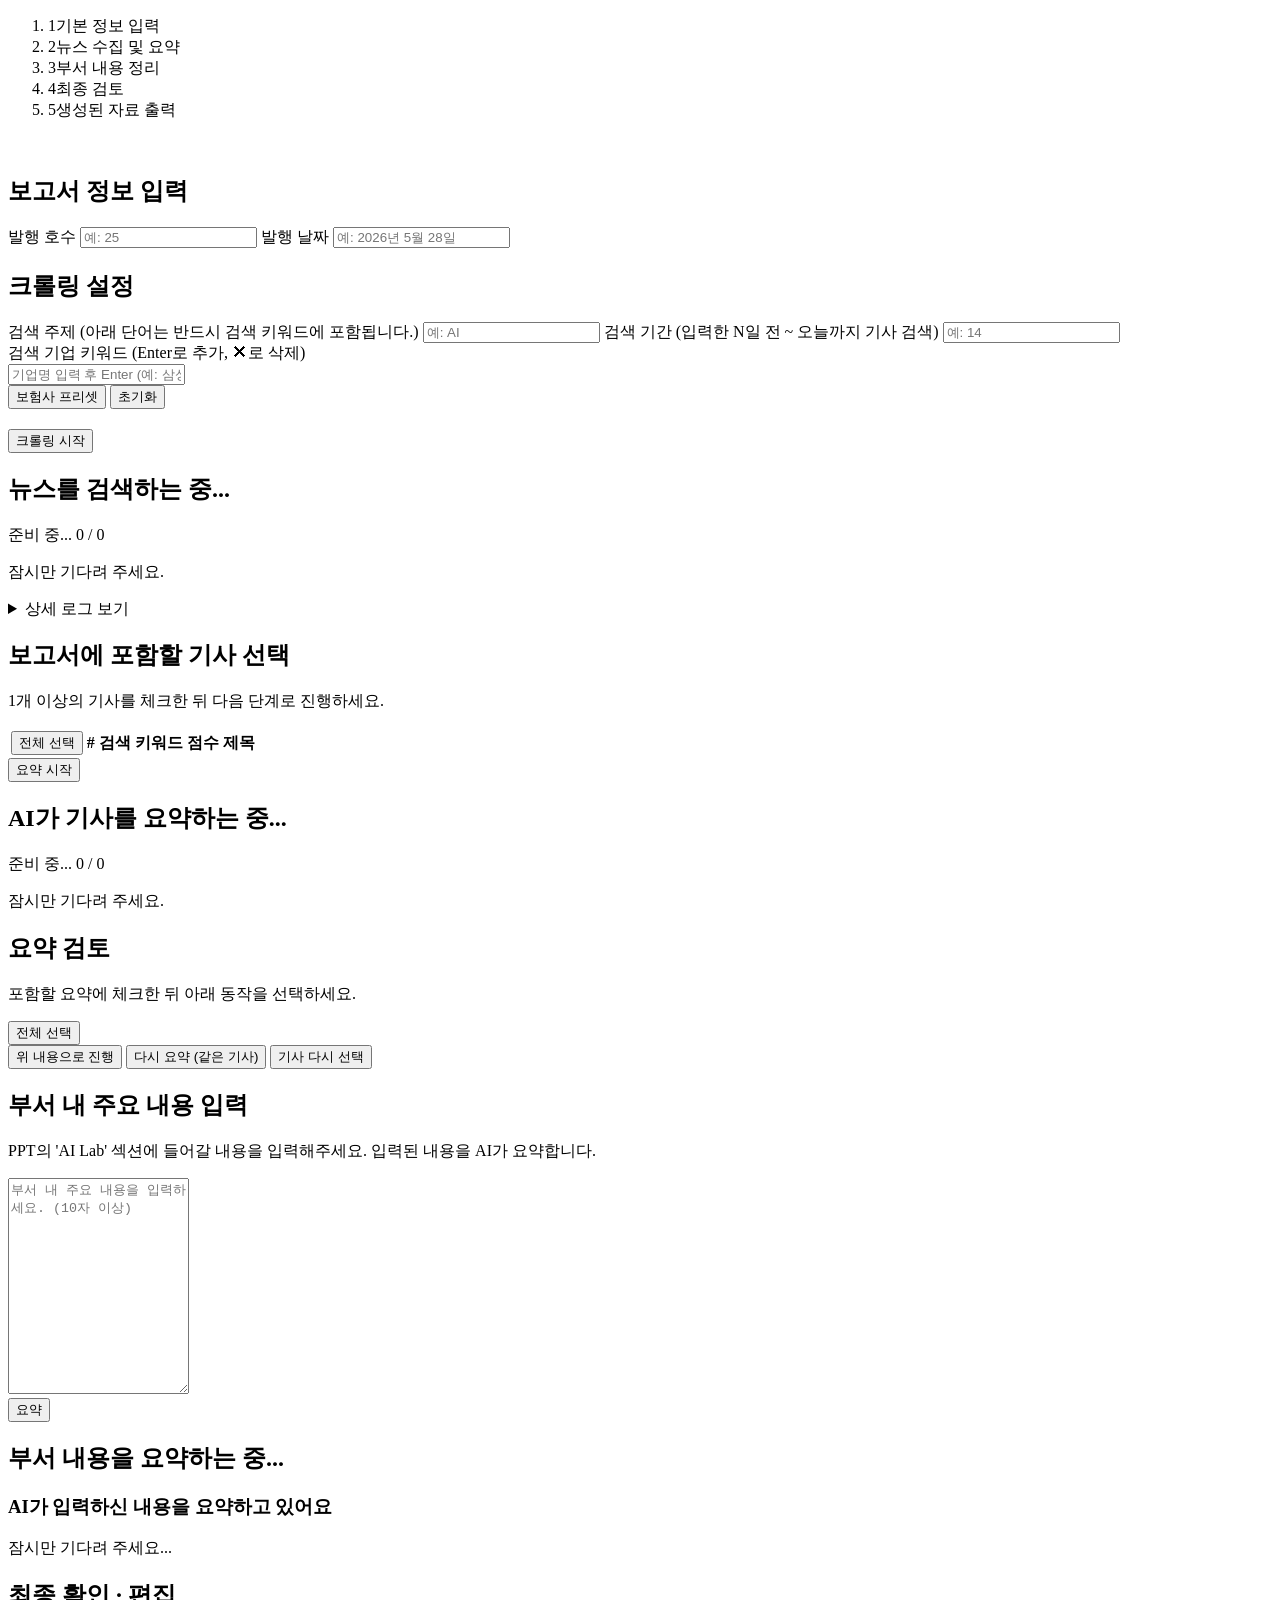
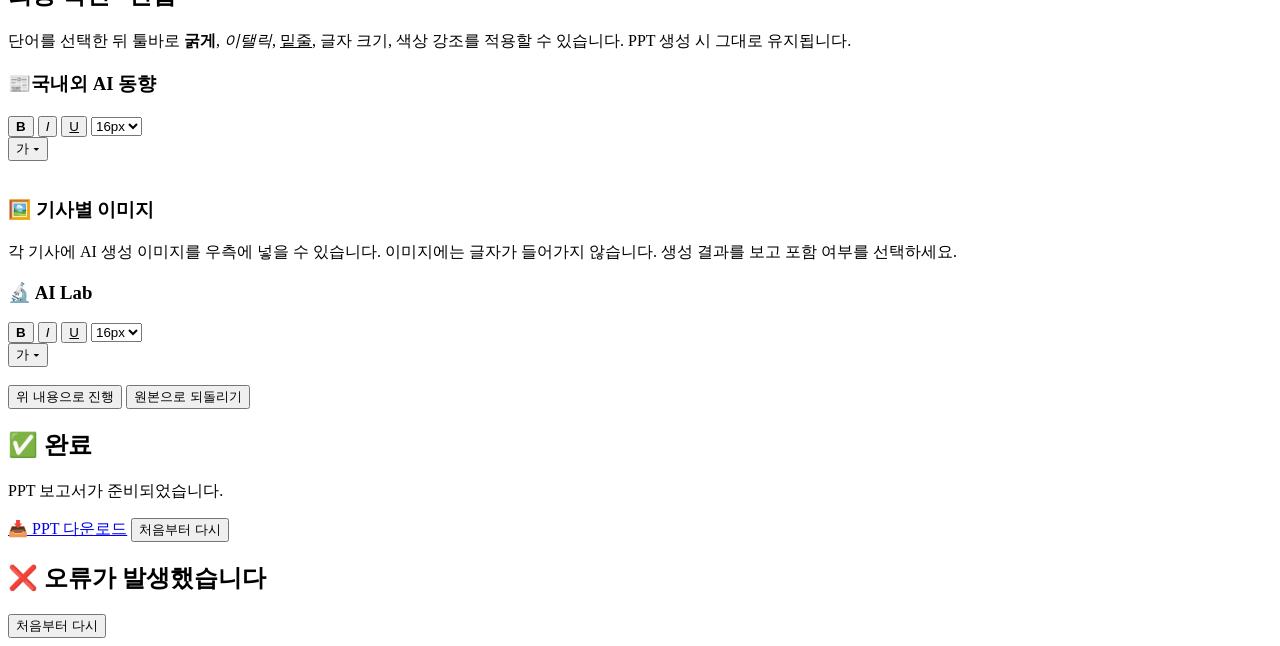
==== commit 9d136cff: "add images" ====
--- a/web/static/index.html
+++ b/web/static/index.html
@@ -33,10 +33,10 @@
 
       <h2 style="margin-top: 22px;">크롤링 설정</h2>
       <div class="form-row">
-        <label>검색 필수 키워드
+        <label>검색 주제 (아래 단어는 반드시 검색 키워드에 포함됩니다.)
           <input id="cfg-keyword" type="text" placeholder="예: AI" autocomplete="off" />
         </label>
-        <label>검색 기간 (입력일까지의 뉴스기사만 검색)
+        <label>검색 기간 (입력한 N일 전 ~ 오늘까지 기사 검색)
           <input id="cfg-days" type="number" min="1" placeholder="예: 14" />
         </label>
       </div>
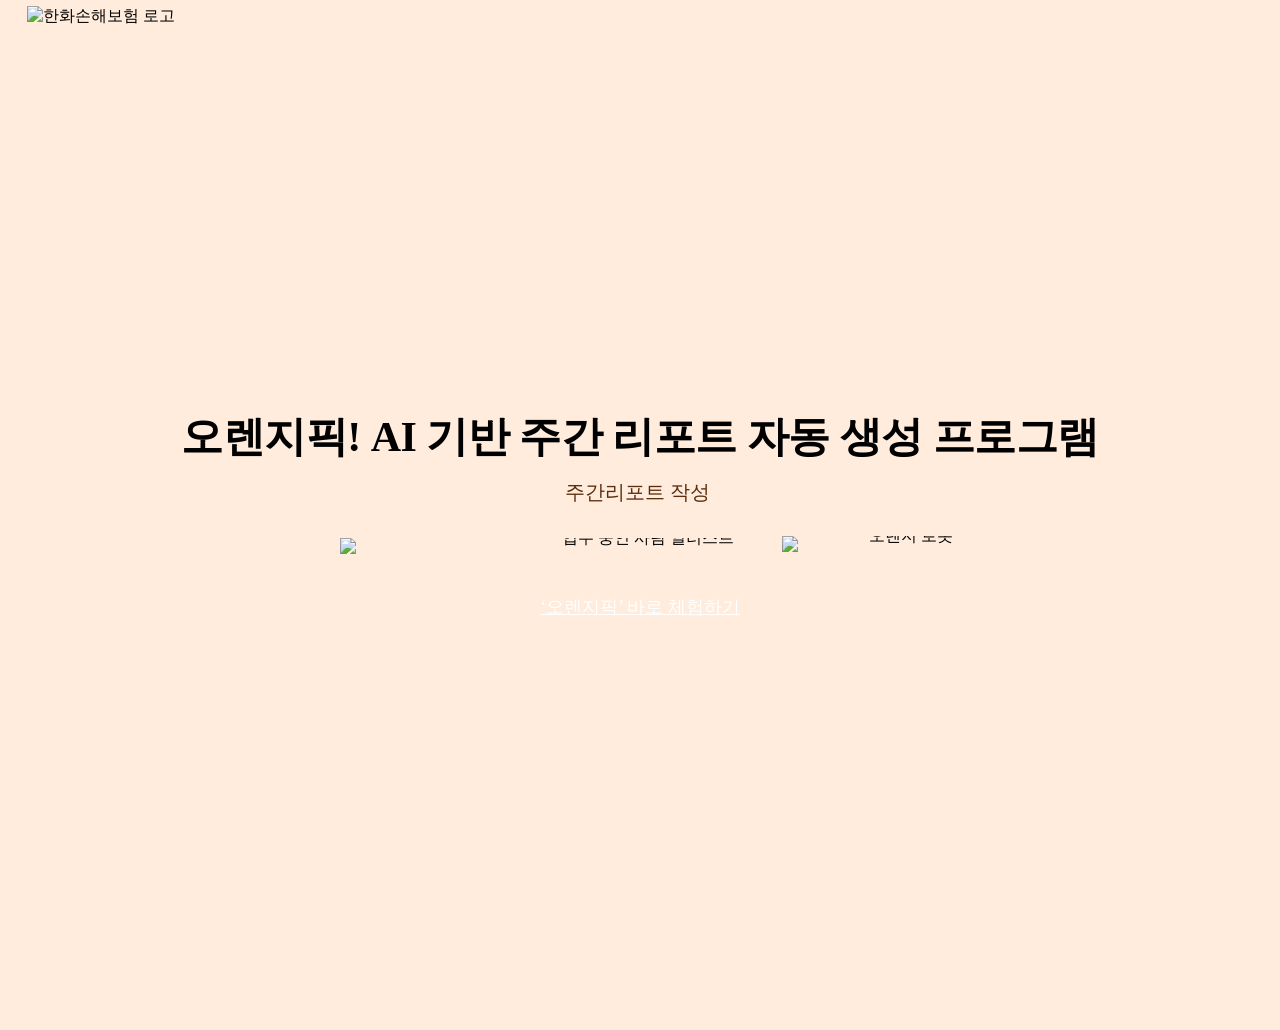
==== commit 26221801: "add start page" ====
--- a/web/static/index.html
+++ b/web/static/index.html
@@ -3,242 +3,129 @@
 <head>
   <meta charset="utf-8" />
   <meta name="viewport" content="width=device-width, initial-scale=1" />
-  <title>AI Weekly Report — Web Demo</title>
+  <title>오렌지픽 — AI 기반 주간 리포트 자동 생성 프로그램</title>
   <link rel="stylesheet" href="/app.css" />
+  <link rel="stylesheet" href="https://cdn.jsdelivr.net/gh/orioncactus/pretendard@v1.3.9/dist/web/variable/pretendardvariable.min.css" />
+  <style>
+    /* ── 랜딩(A) 화면 전용 레이아웃 ───────────────────────── */
+    body { background: #FFECDD; }
+    .corner-logo {
+      position: fixed;
+      top: 6px;
+      left: 27px;
+      width: min(171px, 28.5vw);
+      height: auto;
+      z-index: 10;
+    }
+    .landing {
+      font-family: "Pretendard Variable", Pretendard, var(--font-sans);
+      min-height: 100vh;
+      display: flex;
+      flex-direction: column;
+      align-items: center;
+      justify-content: center;
+      text-align: center;
+      padding: 46px 23px 68px;
+      gap: 27px;
+    }
+    .landing-brand {
+      font-size: 42px;
+      font-weight: 700;
+      color: var(--text);        /* 진한 갈색/검정 계열 */
+      letter-spacing: -0.5px;
+      margin: 34px 0 0;          /* 조금 더 아래로 */
+      min-height: 1.3em;          /* 타이핑 전 레이아웃 흔들림 방지 */
+    }
+    @keyframes blink { 50% { opacity: 0; } }
+    .landing-tagline {
+      font-size: 20px;
+      color: #5a2d0c;            /* 진한 갈색 */
+      margin: -13px 0 4px;
+      min-height: 1.4em;          /* 타이핑 전 레이아웃 흔들림 방지 */
+    }
+    .landing-tagline .caret {
+      display: inline-block;
+      width: 2px;
+      height: 1em;
+      margin-left: 3px;
+      vertical-align: -0.12em;
+      background: var(--text-muted);
+      animation: blink 0.8s steps(1) infinite;
+    }
+    /* 정중앙 일러스트 + 우상단 로봇 겹침 배치 */
+    .hero {
+      position: relative;
+      display: inline-block;
+      line-height: 0;
+    }
+    .hero-woman {
+      width: min(600px, 85.5vw);
+      height: auto;
+      display: block;
+    }
+    .hero-robot {
+      position: absolute;
+      top: -11%;
+      right: -14%;
+      width: min(242px, 42.75vw);
+      height: auto;
+      animation: float 3.2s ease-in-out infinite;
+    }
+    @keyframes float {
+      0%, 100% { transform: translateY(0); }
+      50%      { transform: translateY(-10px); }
+    }
+    a.primary.cta {
+      font-size: 18px;
+      padding: 14px 32px;
+      border-radius: 999px;
+      box-shadow: var(--shadow-md);
+      background: var(--brand);
+      color: #fff;
+      border-color: var(--brand);
+    }
+    a.primary.cta:hover {
+      background: var(--text);
+      border-color: var(--text);
+      color: #fff;
+    }
+  </style>
 </head>
 <body>
-  <!-- 진행 단계 표시 (상단 고정) -->
-  <nav class="stepper-wrap" aria-label="진행 단계">
-    <ol id="stepper" class="stepper">
-      <li class="stepper-item" data-group="input"><span class="stepper-dot">1</span><span class="stepper-label">기본 정보 입력</span></li>
-      <li class="stepper-item" data-group="collect"><span class="stepper-dot">2</span><span class="stepper-label">뉴스 수집 및 요약</span></li>
-      <li class="stepper-item" data-group="ailab"><span class="stepper-dot">3</span><span class="stepper-label">부서 내용 정리</span></li>
-      <li class="stepper-item" data-group="review"><span class="stepper-dot">4</span><span class="stepper-label">최종 검토</span></li>
-      <li class="stepper-item" data-group="done"><span class="stepper-dot">5</span><span class="stepper-label">생성된 자료 출력</span></li>
-    </ol>
-  </nav>
+  <img class="corner-logo" src="/images/Hanwha_Insurance_transparent.png" alt="한화손해보험 로고" />
 
-  <main>
-    <!-- 단계 안내(아이콘 + 설명) — 스크롤 영역 -->
-    <img id="stepper-desc-icon" class="stepper-desc-icon" src="/images/write.png" alt="" />
-    <p id="stepper-desc" class="stepper-desc"></p>
+  <main class="landing">
+    <h1 class="landing-brand">오렌지픽! AI 기반 주간 리포트 자동 생성 프로그램</h1>
+    <p class="landing-tagline" id="landing-tagline" data-text="주간리포트 작성이 어려우시다고요? ‘오렌지픽’이 도와드릴게요!"></p>
 
-    <!-- Step 0: 메타데이터 + 크롤링 설정 -->
-    <section id="step-meta" class="step active">
-      <h2>보고서 정보 입력</h2>
-      <div class="form-row">
-        <label>발행 호수 <input id="meta-number" type="text" placeholder="예: 25" /></label>
-        <label>발행 날짜 <input id="meta-date" type="text" placeholder="예: 2026년 5월 28일" /></label>
-      </div>
+    <div class="hero">
+      <img class="hero-woman" src="/images/working_woman.png" alt="업무 중인 사람 일러스트" />
+      <img class="hero-robot" src="/images/orange_robot_transparent.png" alt="오렌지 로봇" />
+    </div>
 
-      <h2 style="margin-top: 22px;">크롤링 설정</h2>
-      <div class="form-row">
-        <label>검색 주제 (아래 단어는 반드시 검색 키워드에 포함됩니다.)
-          <input id="cfg-keyword" type="text" placeholder="예: AI" autocomplete="off" />
-        </label>
-        <label>검색 기간 (입력한 N일 전 ~ 오늘까지 기사 검색)
-          <input id="cfg-days" type="number" min="1" placeholder="예: 14" />
-        </label>
-      </div>
-
-      <div class="tag-input-wrap">
-        <label class="tag-label">검색 기업 키워드 (Enter로 추가, ✕로 삭제)</label>
-        <div id="cfg-companies" class="tag-list"></div>
-        <input id="cfg-company-input" type="text" placeholder="기업명 입력 후 Enter (예: 삼성화재)" />
-        <div class="tag-actions">
-          <button type="button" id="btn-preset-insurance">보험사 프리셋</button>
-          <button type="button" id="btn-clear-companies">초기화</button>
-        </div>
-      </div>
-
-      <button id="btn-start" class="primary" style="margin-top: 20px;">크롤링 시작</button>
-    </section>
-
-    <!-- Step 1: 크롤링 진행 -->
-    <section id="step-crawl" class="step">
-      <h2>뉴스를 검색하는 중...</h2>
-
-      <div class="progress-card">
-        <div class="progress-head">
-          <span id="crawl-progress-label">준비 중...</span>
-          <span id="crawl-progress-count">0 / 0</span>
-        </div>
-        <div class="progress-bar"><div id="crawl-progress-fill" class="progress-fill"></div></div>
-        <p id="crawl-current" class="progress-current">잠시만 기다려 주세요.</p>
-      </div>
-
-      <div id="crawl-companies" class="company-groups"></div>
-
-      <details class="log-details">
-        <summary>상세 로그 보기</summary>
-        <div id="crawl-log" class="log"></div>
-      </details>
-    </section>
-
-    <!-- Step 2: 기사 선택 -->
-    <section id="step-select" class="step">
-      <h2>보고서에 포함할 기사 선택</h2>
-      <p class="hint">1개 이상의 기사를 체크한 뒤 다음 단계로 진행하세요.</p>
-      <div class="table-wrap">
-        <table id="articles-table">
-          <thead><tr><th><button type="button" id="btn-select-all-articles" class="select-all-th">전체 선택</button></th><th>#</th><th>검색 키워드</th><th>점수</th><th>제목</th></tr></thead>
-          <tbody></tbody>
-        </table>
-      </div>
-      <button id="btn-summarize" class="primary">요약 시작</button>
-    </section>
-
-    <!-- Step 3: 요약 진행 -->
-    <section id="step-summarize" class="step">
-      <h2>AI가 기사를 요약하는 중...</h2>
-
-      <div class="progress-card">
-        <div class="progress-head">
-          <span id="summarize-progress-label">준비 중...</span>
-          <span id="summarize-progress-count">0 / 0</span>
-        </div>
-        <div class="progress-bar"><div id="summarize-progress-fill" class="progress-fill"></div></div>
-        <p id="summarize-current" class="progress-current">잠시만 기다려 주세요.</p>
-      </div>
-
-      <div id="summarize-articles" class="summarize-articles"></div>
-    </section>
-
-    <!-- Step 4: 요약 검토 -->
-    <section id="step-review" class="step">
-      <h2>요약 검토</h2>
-      <p class="hint">포함할 요약에 체크한 뒤 아래 동작을 선택하세요.</p>
-      <div class="select-toolbar">
-        <button type="button" id="btn-select-all-summaries">전체 선택</button>
-      </div>
-      <div id="summaries-list" class="summaries"></div>
-      <div class="review-actions">
-        <button id="btn-accept" class="primary">위 내용으로 진행</button>
-        <button id="btn-resummarize">다시 요약 (같은 기사)</button>
-        <button id="btn-reselect">기사 다시 선택</button>
-      </div>
-    </section>
-
-    <!-- Step 5: AI Lab 콘텐츠 입력 -->
-    <section id="step-ailab-input" class="step">
-      <h2>부서 내 주요 내용 입력</h2>
-      <p class="hint">PPT의 'AI Lab' 섹션에 들어갈 내용을 입력해주세요. 입력된 내용을 AI가 요약합니다.</p>
-      <textarea id="ailab-content" class="ailab-textarea" rows="14" placeholder="부서 내 주요 내용을 입력하세요. (10자 이상)"></textarea>
-      <div class="ailab-actions">
-        <button id="btn-generate-ppt" class="primary">요약</button>
-      </div>
-    </section>
-
-    <!-- Step 6: AI Lab 요약 진행 -->
-    <section id="step-ailab" class="step">
-      <h2>부서 내용을 요약하는 중...</h2>
-
-      <div class="ailab-status-card">
-        <div class="ailab-spinner-wrap"><span class="spinner-lg"></span></div>
-        <div class="ailab-status-body">
-          <h3>AI가 입력하신 내용을 요약하고 있어요</h3>
-          <p id="ailab-status-message">잠시만 기다려 주세요...</p>
-        </div>
-      </div>
-    </section>
-
-    <!-- Step 7: 최종 확인 -->
-    <section id="step-final-review" class="step">
-      <h2>최종 확인 · 편집</h2>
-      <p class="hint">단어를 선택한 뒤 툴바로 <b>굵게</b>, <i>이탤릭</i>, <u>밑줄</u>, 글자 크기, 색상 강조를 적용할 수 있습니다. PPT 생성 시 그대로 유지됩니다.</p>
-
-      <div class="final-card">
-        <h3>📰국내외 AI 동향</h3>
-        <div class="rich-toolbar" data-target="final-news-summary">
-          <button type="button" data-cmd="bold" title="굵게 (Ctrl+B)"><b>B</b></button>
-          <button type="button" data-cmd="italic" title="이탤릭 (Ctrl+I)"><i>I</i></button>
-          <button type="button" data-cmd="underline" title="밑줄 (Ctrl+U)"><u>U</u></button>
-          <span class="tb-divider"></span>
-          <select class="tb-size-select" title="글자 크기">
-            <option value="10">10px</option>
-            <option value="11">11px</option>
-            <option value="12">12px</option>
-            <option value="14">14px</option>
-            <option value="16" selected>16px</option>
-            <option value="18">18px</option>
-            <option value="20">20px</option>
-            <option value="24">24px</option>
-            <option value="28">28px</option>
-            <option value="32">32px</option>
-          </select>
-          <span class="tb-divider"></span>
-          <div class="tb-colorpicker">
-            <button type="button" class="tb-color-trigger" title="글자 색">
-              <span class="tb-bar">가</span>
-              <span class="tb-color-line" style="background:#000000"></span>
-              <span class="tb-caret">▾</span>
-            </button>
-            <div class="tb-color-palette" hidden></div>
-          </div>
-        </div>
-        <div id="final-news-summary" class="rich-edit" contenteditable="true" spellcheck="false"></div>
-      </div>
-
-      <div class="final-card">
-        <h3>🖼️ 기사별 이미지</h3>
-        <p class="hint">각 기사에 AI 생성 이미지를 우측에 넣을 수 있습니다. 이미지에는 글자가 들어가지 않습니다. 생성 결과를 보고 포함 여부를 선택하세요.</p>
-        <div id="article-images-list" class="article-images-list"></div>
-      </div>
-
-      <div class="final-card">
-        <h3>🔬 AI Lab</h3>
-        <div class="rich-toolbar" data-target="final-ailab-summary">
-          <button type="button" data-cmd="bold" title="굵게 (Ctrl+B)"><b>B</b></button>
-          <button type="button" data-cmd="italic" title="이탤릭 (Ctrl+I)"><i>I</i></button>
-          <button type="button" data-cmd="underline" title="밑줄 (Ctrl+U)"><u>U</u></button>
-          <span class="tb-divider"></span>
-          <select class="tb-size-select" title="글자 크기">
-            <option value="10">10px</option>
-            <option value="11">11px</option>
-            <option value="12">12px</option>
-            <option value="14">14px</option>
-            <option value="16" selected>16px</option>
-            <option value="18">18px</option>
-            <option value="20">20px</option>
-            <option value="24">24px</option>
-            <option value="28">28px</option>
-            <option value="32">32px</option>
-          </select>
-          <span class="tb-divider"></span>
-          <div class="tb-colorpicker">
-            <button type="button" class="tb-color-trigger" title="글자 색">
-              <span class="tb-bar">가</span>
-              <span class="tb-color-line" style="background:#000000"></span>
-              <span class="tb-caret">▾</span>
-            </button>
-            <div class="tb-color-palette" hidden></div>
-          </div>
-        </div>
-        <div id="final-ailab-summary" class="rich-edit" contenteditable="true" spellcheck="false"></div>
-      </div>
-
-      <div class="review-actions">
-        <button id="btn-confirm-ppt" class="primary">위 내용으로 진행</button>
-        <button id="btn-reset-edits">원본으로 되돌리기</button>
-      </div>
-    </section>
-
-    <!-- Step 8: Done -->
-    <section id="step-done" class="step">
-      <h2>✅ 완료</h2>
-      <p>PPT 보고서가 준비되었습니다.</p>
-      <a id="btn-download" class="primary" href="#" download>📥 PPT 다운로드</a>
-      <button id="btn-restart">처음부터 다시</button>
-    </section>
-
-    <!-- Error overlay -->
-    <section id="step-error" class="step error">
-      <h2>❌ 오류가 발생했습니다</h2>
-      <pre id="error-detail"></pre>
-      <button id="btn-error-restart">처음부터 다시</button>
-    </section>
+    <a class="primary cta" href="/report.html">‘오렌지픽’ 바로 체험하기</a>
   </main>
 
-  <script src="/app.js"></script>
+  <script>
+    // 제목 타자(타이핑) 효과 — 한 글자씩 출력 후 깜빡이는 커서 유지
+    (function () {
+      var el = document.getElementById("landing-tagline");
+      var text = el.getAttribute("data-text");
+      var START = 1000;   // 페이지 로드 후 시작 지연(ms)
+      var STEP = 40;     // 글자 간 등장 간격(ms)
+      var caret = document.createElement("span");
+      caret.className = "caret";
+      el.appendChild(caret);
+      var i = 0;
+      function type() {
+        if (i < text.length) {
+          caret.insertAdjacentText("beforebegin", text.charAt(i));
+          i++;
+          setTimeout(type, STEP);
+        }
+      }
+      setTimeout(type, START);
+    })();
+  </script>
 </body>
 </html>
